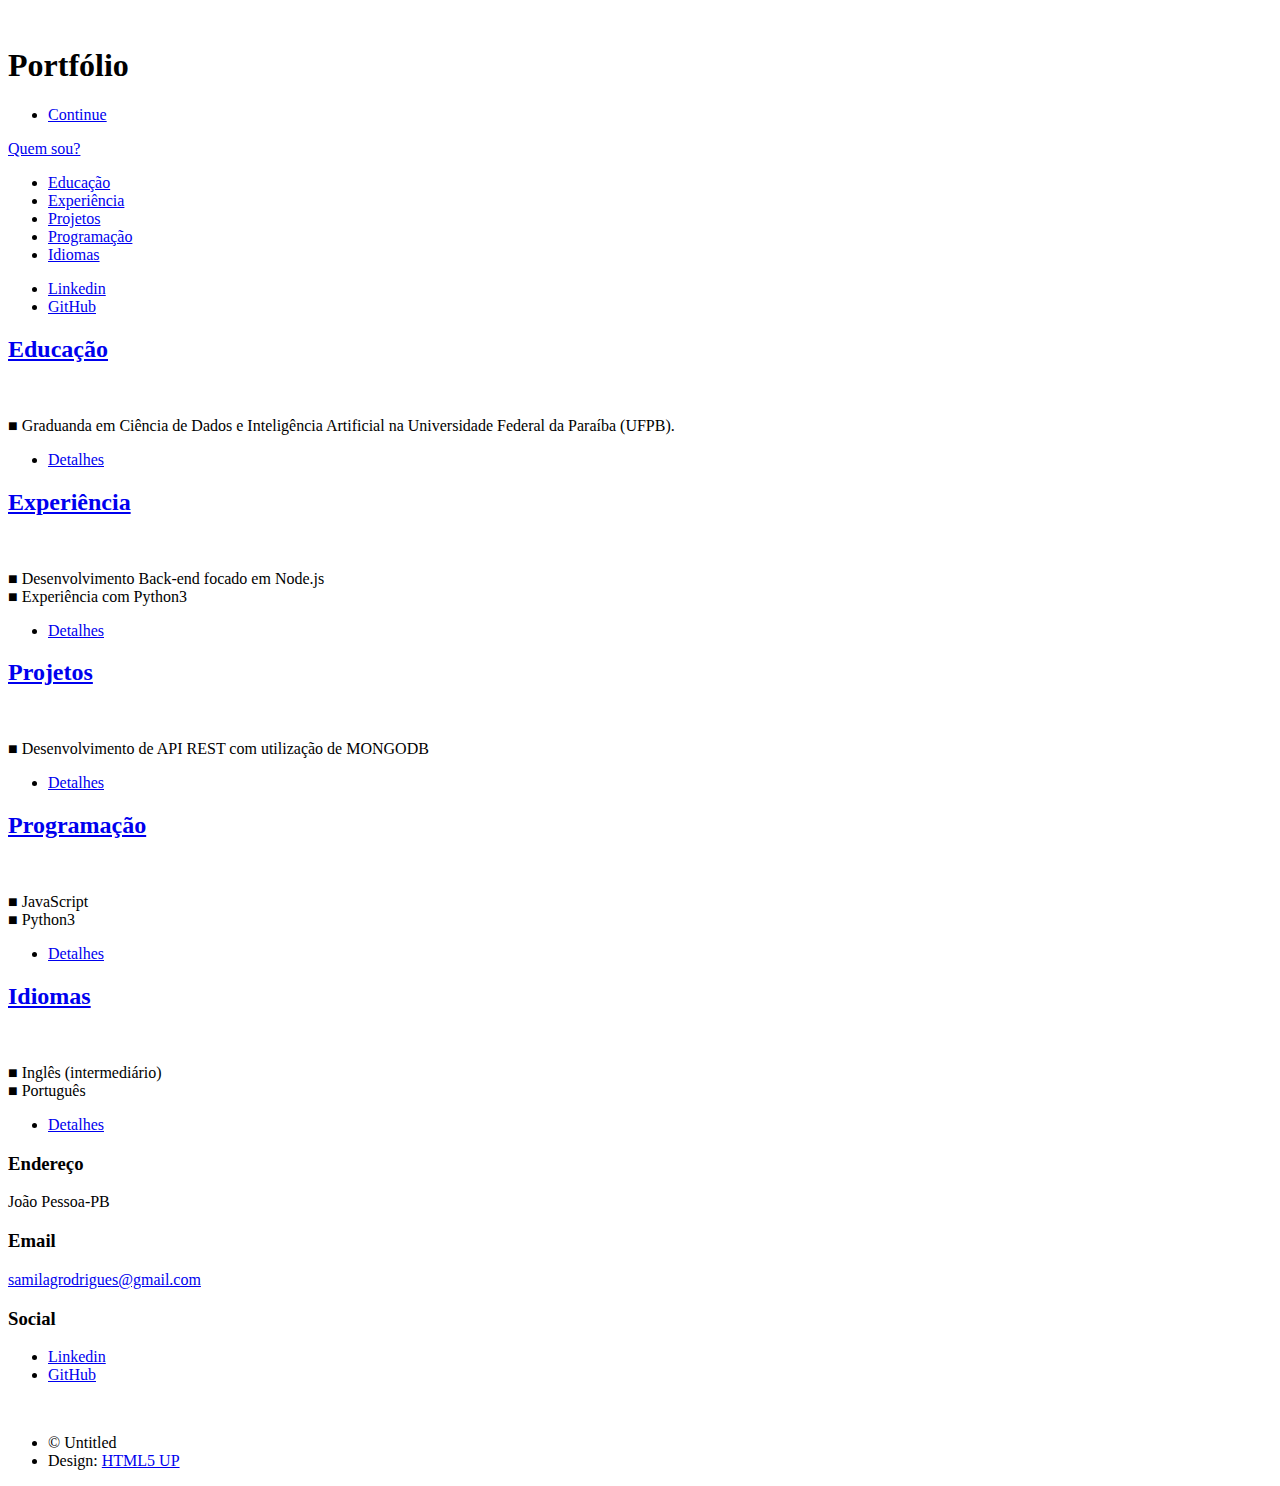
==== index.html @ 5bbe50d7 "update" ====
<!DOCTYPE HTML>
<!--
	Portfólio
-->
<html>
	<head>
		<title>Portfólio</title>
		<meta charset="utf-8" />
		<meta name="viewport" content="width=device-width, initial-scale=1, user-scalable=no" />
		<link rel="stylesheet" href="assets/css/main.css" />
		<noscript><link rel="stylesheet" href="assets/css/noscript.css" /></noscript>
	</head>
	<body class="is-preload">

		<!-- Wrapper -->
			<div id="wrapper" class="fade-in">

				<!-- Intro -->
					<div id="intro">
						<a href="#" class="image main"><img src="images/samila.png" alt="" /></a>
						<h1>Portfólio<br /></h1>
						<ul class="actions">
							<li><a href="#header" class="button icon solid solo fa-arrow-down scrolly">Continue</a></li>
						</ul>
					</div>

				<!-- Header -->
					<header id="header">
						<a href="index.html" class="logo">Quem sou?</a>
					</header>

				<!-- Nav -->
					<nav id="nav">
						<ul class="links">
							<li class="active"><a href="index.html">Educação</a></li>
							<li class="active"><a href="index.html">Experiência</a></li>
							<li class="active"><a href="index.html">Projetos</a></li>
							<li class="active"><a href="index.html">Programação</a></li>
							<li class="active"><a href="index.html">Idiomas</a></li>
						</ul>
						<ul class="icons">
							<li><a href="https://www.linkedin.com/in/samila-rodrigues/" class="icon brands fa-linkedin"><span class="label">Linkedin</span></a></li>
							<li><a href="https://github.com/samgrs" class="icon brands fa-github"><span class="label">GitHub</span></a></li>
							
						</ul>
					</nav>

				<!-- Main -->
					<div id="main">

						<!-- Featured Post -->

						<!-- Posts -->
							<section class="posts">
								<article>
									<header>
										<h2><a href="#">Educação<br /></a></h2>
									</header>
									<a href="#" class="image fit"><img src="images/educacao.png" alt="" /></a>
									<p> ■ Graduanda em Ciência de Dados e Inteligência Artificial na Universidade Federal da Paraíba (UFPB).</p>
									<ul class="actions special">
										<li><a href="#" class="button">Detalhes</a></li>
									</ul>
								</article>
								<article>
									<header>
										<h2><a href="#">Experiência<br /></a></h2>
									</header>
									<a href="#" class="image fit"><img src="images/experiencia (1).jpg" alt="" /></a>
									<p> ■ Desenvolvimento Back-end focado em Node.js <br>
										■ Experiência com Python3
									</p>
									<ul class="actions special">
										<li><a href="#" class="button">Detalhes</a></li>
									</ul>
								</article>
								<article>
									<header>
										<h2><a href="#">Projetos<br /></a></h2>
									</header>
									<a href="#" class="image fit"><img src="images/programação.png" alt="" /></a>
									<p> ■ Desenvolvimento de API REST com utilização de MONGODB <br>
									</p>
									<ul class="actions special">
										<li><a href="#" class="button">Detalhes</a></li>
									</ul>
								</article>
								<article>
									<header>
										<h2><a href="#">Programação<br /></a></h2>
									</header>
									<a href="#" class="image fit"><img src="images/woman.png" alt="" /></a>
									<p> ■ JavaScript<br>
										■ Python3
									</p>
									<ul class="actions special">
										<li><a href="#" class="button">Detalhes</a></li>
									</ul>
								</article>
								<article>
									<header>
										<h2><a href="#">Idiomas<br /></a></h2>
									</header>
									<a href="#" class="image fit"><img src="images/idiomas.png" alt="" /></a>
									<p> ■ Inglês (intermediário)<br>
										■ Português
									</p>
									<ul class="actions special">
										<li><a href="#" class="button">Detalhes</a></li>
									</ul>
								</article>
							</section>

						<!-- Footer -->
							<footer>
								<div class="pagination">
									<!--<a href="#" class="previous">Prev</a>-->
								</div>
							</footer>

					</div>

				<!-- Footer -->
					<footer id="footer">
						<section class="split contact">
							<section class="alt">
								<h3>Endereço</h3>
								<p>João Pessoa-PB<br /></p>
							</section>
							<section>
								<h3>Email</h3>
								<p><a href="samilagrodrigues@gmail.com">samilagrodrigues@gmail.com</a></p>
							</section>
							<section>
								<h3>Social</h3>
								<ul class="icons alt">
									<li><a href="https://www.linkedin.com/in/samila-rodrigues/" class="icon brands fa-linkedin"><span class="label">Linkedin</span></a></li>
							<li><a href="https://github.com/samgrs" class="icon brands fa-github"><span class="label">GitHub</span></a></li>
								</ul>
							</section>
						</section>
					
					<a href="#" class="image main"><img src="images/samila_pic.png" alt="" /></a>
					
					</footer>

				<!-- Copyright -->
					<div id="copyright">
						<ul><li>&copy; Untitled</li><li>Design: <a href="https://html5up.net">HTML5 UP</a></li></ul>
					</div>

			</div>

		<!-- Scripts -->
			<script src="assets/js/jquery.min.js"></script>
			<script src="assets/js/jquery.scrollex.min.js"></script>
			<script src="assets/js/jquery.scrolly.min.js"></script>
			<script src="assets/js/browser.min.js"></script>
			<script src="assets/js/breakpoints.min.js"></script>
			<script src="assets/js/util.js"></script>
			<script src="assets/js/main.js"></script>

	</body>
</html>
---- assets/css/noscript.css ----
@import url(font-awesome.min.css);

/* Wrapper */

	#wrapper {
		background-color: #212931;
		background-image: url("../../images/overlay.png"), linear-gradient(0deg, rgba(0, 0, 0, 0.1), rgba(0, 0, 0, 0.1)), url("../../images/bg.jpg");
		background-size: auto,								auto,														100% auto;
		background-position: center,								center,														top center;
		background-repeat: repeat,								no-repeat,													no-repeat;
		background-attachment: fixed,								fixed,														fixed;
	}

		#wrapper.fade-in:before {
			display: none;
		}

/* Intro */

	body.is-preload #intro {
		opacity: 1;
	}

		body.is-preload #intro:not(.hidden) + #header + #nav {
			-moz-transform: none;
			-webkit-transform: none;
			-ms-transform: none;
			transform: none;
			opacity: 1;
		}
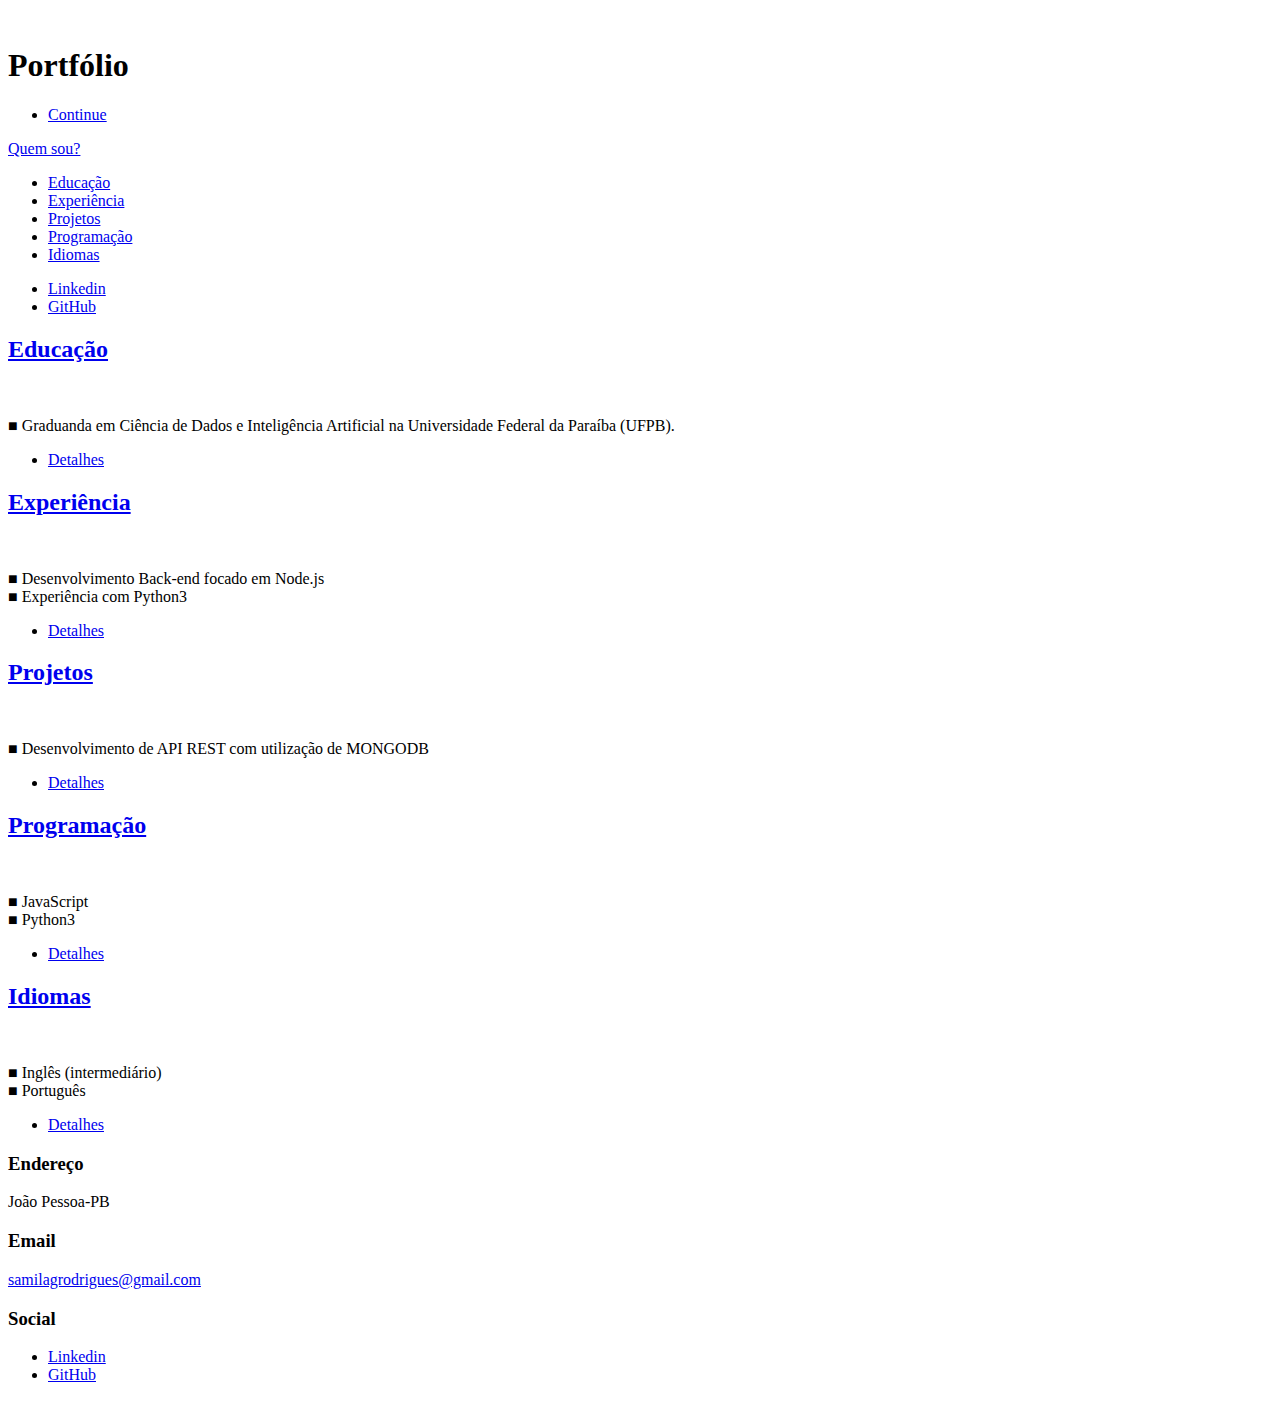
==== commit 07fc19cd: "Update index.html" ====
--- a/index.html
+++ b/index.html
@@ -144,10 +144,6 @@
 					
 					</footer>
 
-				<!-- Copyright -->
-					<div id="copyright">
-						<ul><li>&copy; Untitled</li><li>Design: <a href="https://html5up.net">HTML5 UP</a></li></ul>
-					</div>
 
 			</div>
 
@@ -161,4 +157,4 @@
 			<script src="assets/js/main.js"></script>
 
 	</body>
-</html>+</html>
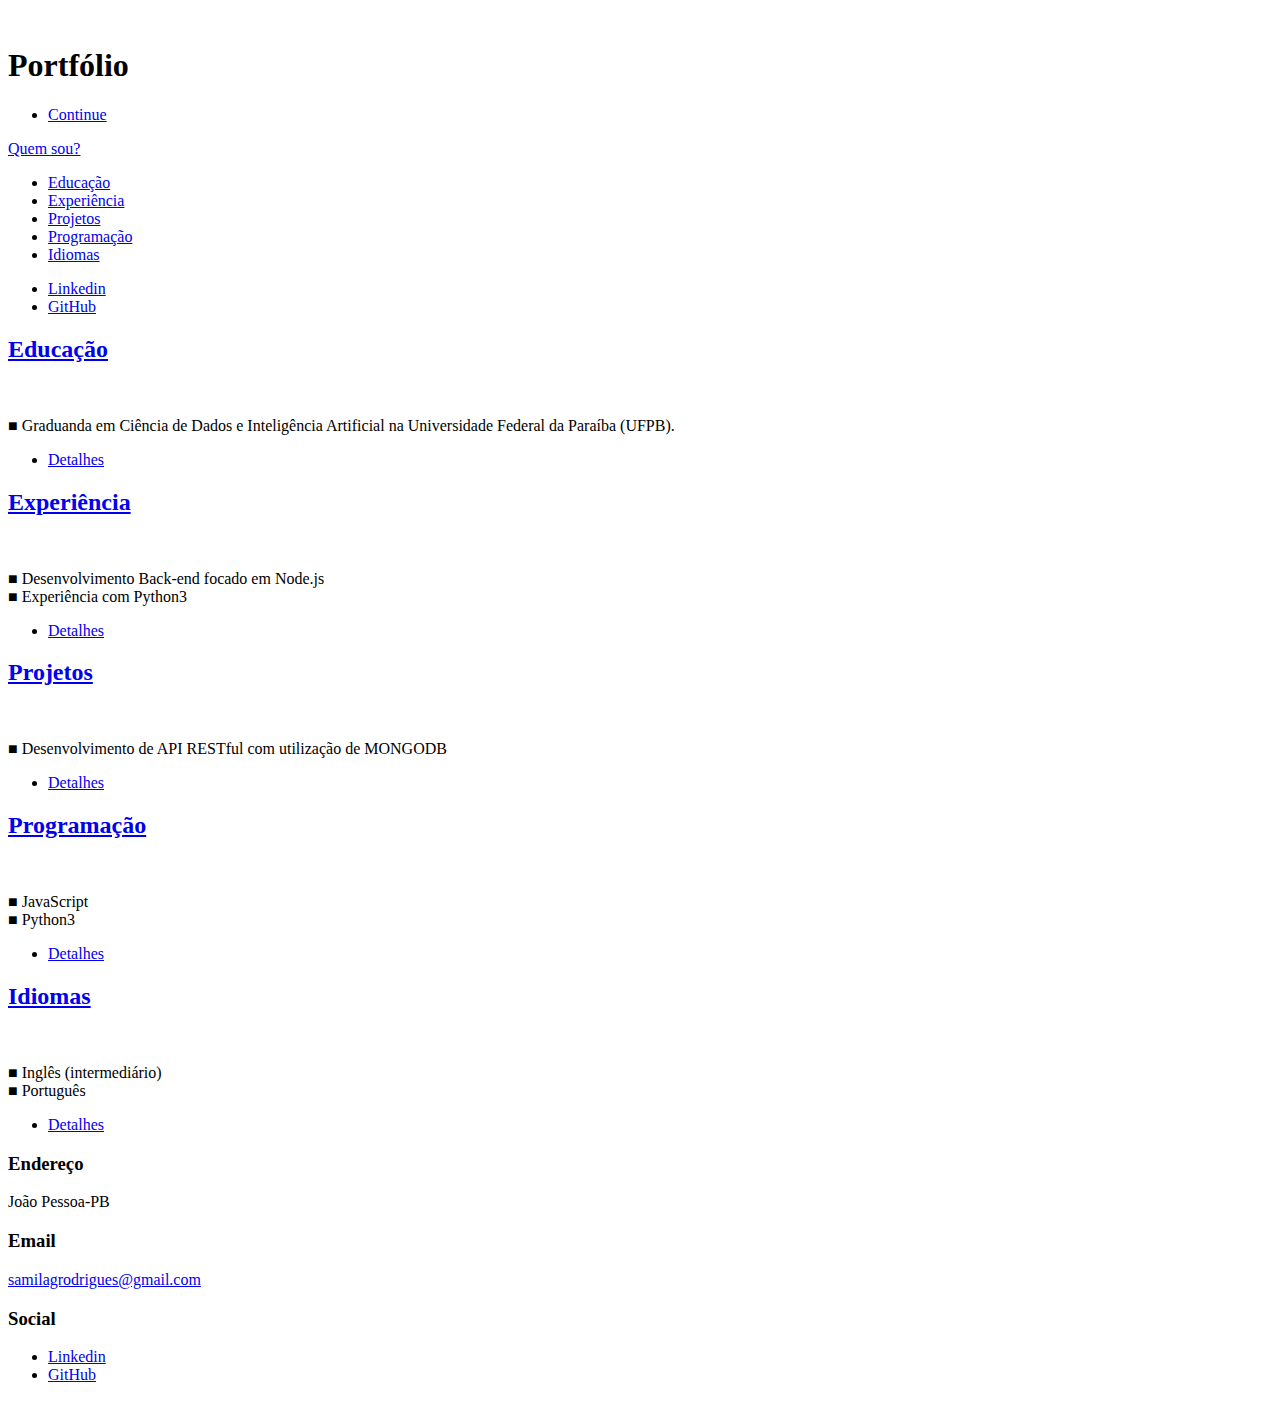
==== commit 49cd949c: "Update index.html" ====
--- a/index.html
+++ b/index.html
@@ -79,7 +79,7 @@
 										<h2><a href="#">Projetos<br /></a></h2>
 									</header>
 									<a href="#" class="image fit"><img src="images/programação.png" alt="" /></a>
-									<p> ■ Desenvolvimento de API REST com utilização de MONGODB <br>
+									<p> ■ Desenvolvimento de API RESTful com utilização de MONGODB <br>
 									</p>
 									<ul class="actions special">
 										<li><a href="#" class="button">Detalhes</a></li>
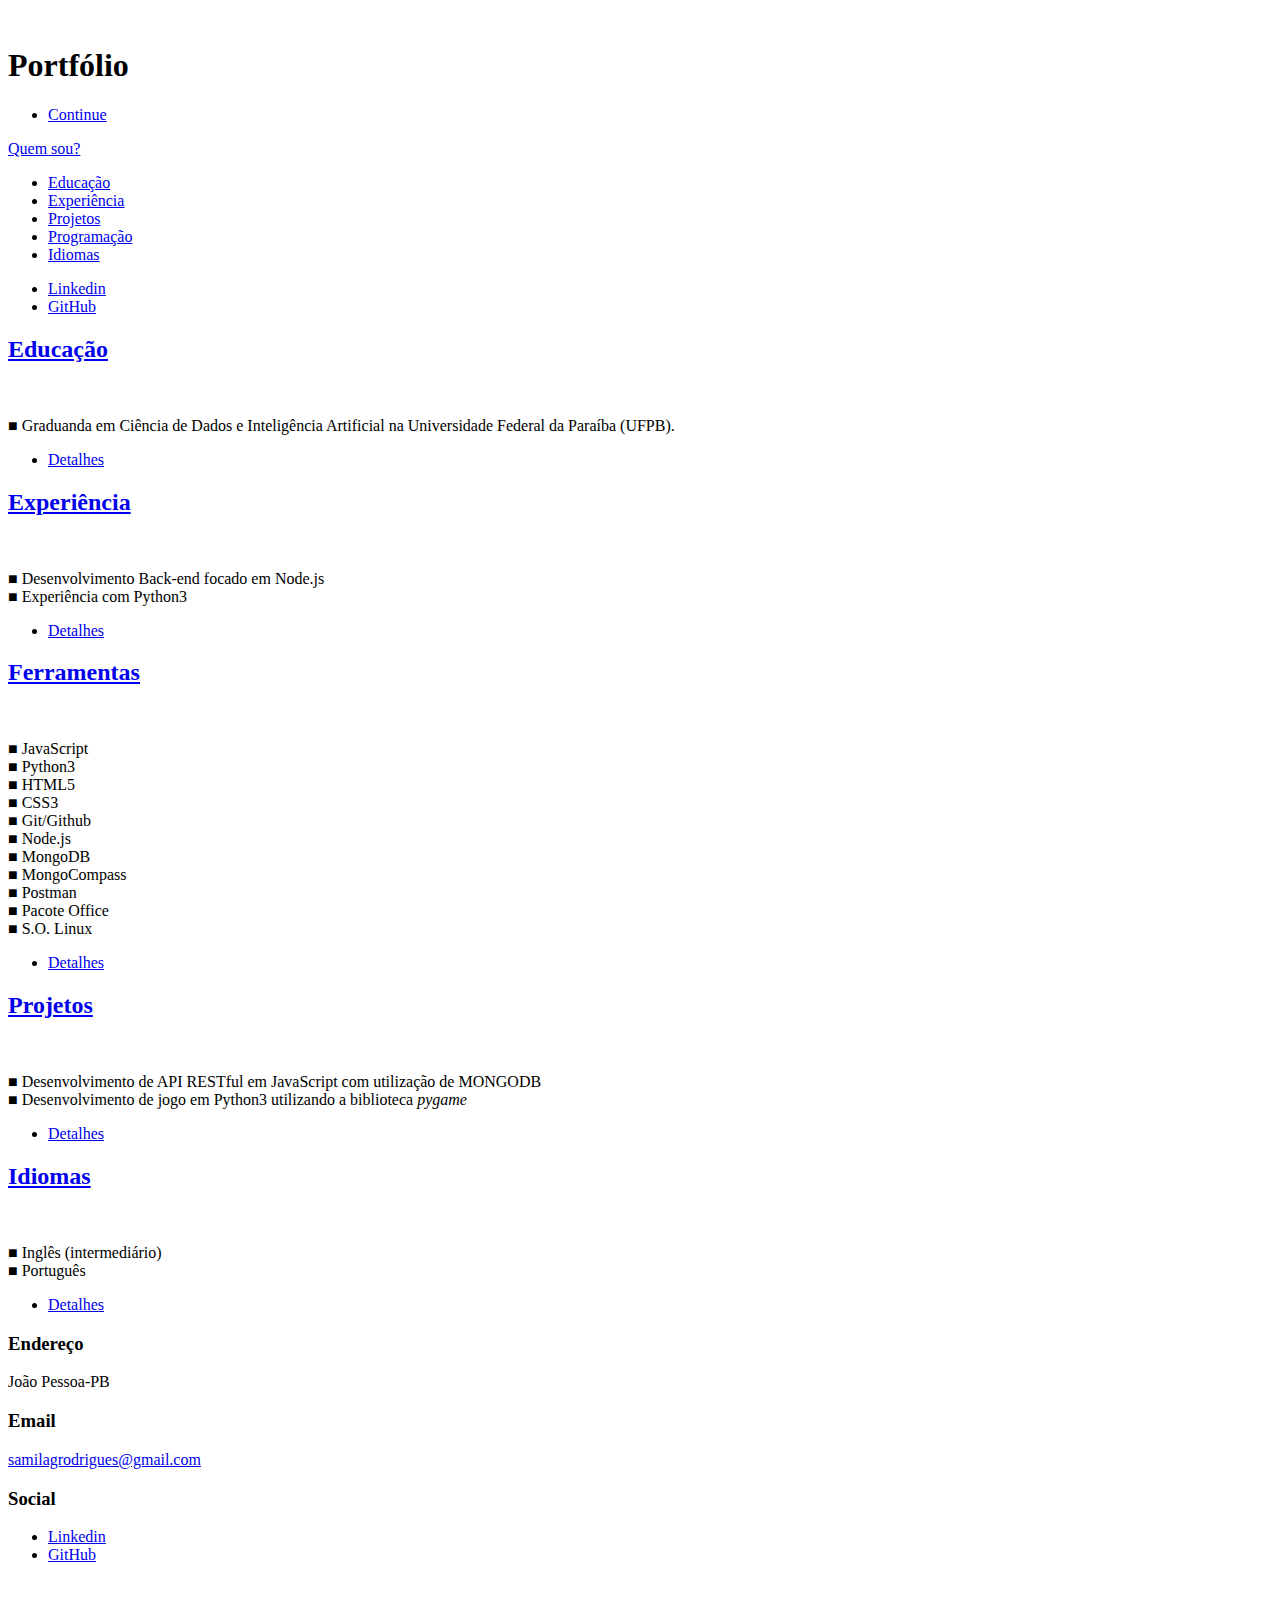
==== commit d82ef14e: "update ferramentas" ====
--- a/index.html
+++ b/index.html
@@ -67,8 +67,31 @@
 										<h2><a href="#">Experiência<br /></a></h2>
 									</header>
 									<a href="#" class="image fit"><img src="images/experiencia (1).jpg" alt="" /></a>
-									<p> ■ Desenvolvimento Back-end focado em Node.js <br>
+									<p> 
+										■ Desenvolvimento Back-end focado em Node.js <br>
 										■ Experiência com Python3
+									</p>
+									<ul class="actions special">
+										<li><a href="#" class="button">Detalhes</a></li>
+									</ul>
+								</article>
+								<article>
+									<header>
+										<h2><a href="#">Ferramentas<br /></a></h2>
+									</header>
+									<a href="#" class="image fit"><img src="images/woman.png" alt="" /></a>
+									<p>
+									■ JavaScript<br>
+									■ Python3<br>
+									■ HTML5<br>
+									■ CSS3<br>
+									■ Git/Github<br>
+									■ Node.js<br>
+									■ MongoDB<br>
+									■ MongoCompass<br>
+									■ Postman<br>
+									■ Pacote Office<br>
+									■ S.O. Linux
 									</p>
 									<ul class="actions special">
 										<li><a href="#" class="button">Detalhes</a></li>
@@ -79,19 +102,9 @@
 										<h2><a href="#">Projetos<br /></a></h2>
 									</header>
 									<a href="#" class="image fit"><img src="images/programação.png" alt="" /></a>
-									<p> ■ Desenvolvimento de API RESTful com utilização de MONGODB <br>
-									</p>
-									<ul class="actions special">
-										<li><a href="#" class="button">Detalhes</a></li>
-									</ul>
-								</article>
-								<article>
-									<header>
-										<h2><a href="#">Programação<br /></a></h2>
-									</header>
-									<a href="#" class="image fit"><img src="images/woman.png" alt="" /></a>
-									<p> ■ JavaScript<br>
-										■ Python3
+									<p> 
+										■ Desenvolvimento de API RESTful em JavaScript com utilização de MONGODB <br>
+										■ Desenvolvimento de jogo em Python3 utilizando a biblioteca <i>pygame</i>
 									</p>
 									<ul class="actions special">
 										<li><a href="#" class="button">Detalhes</a></li>
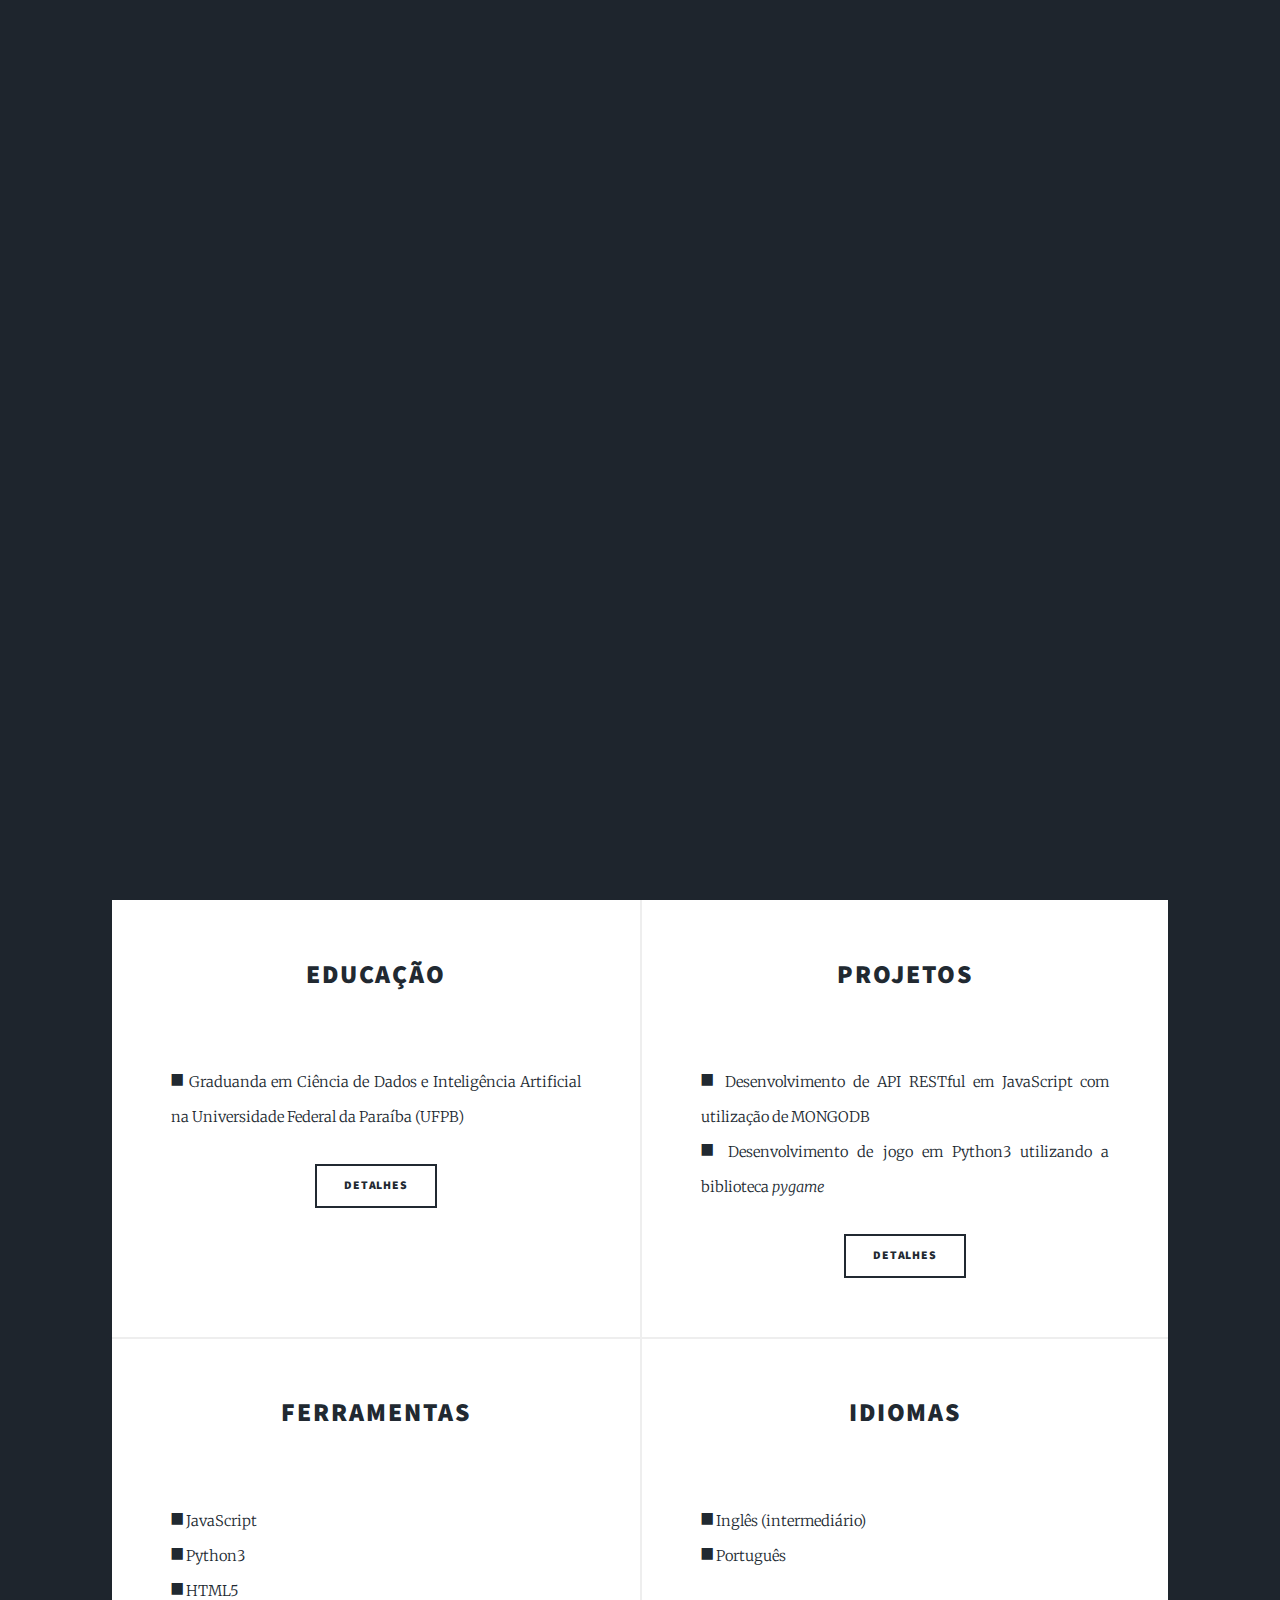
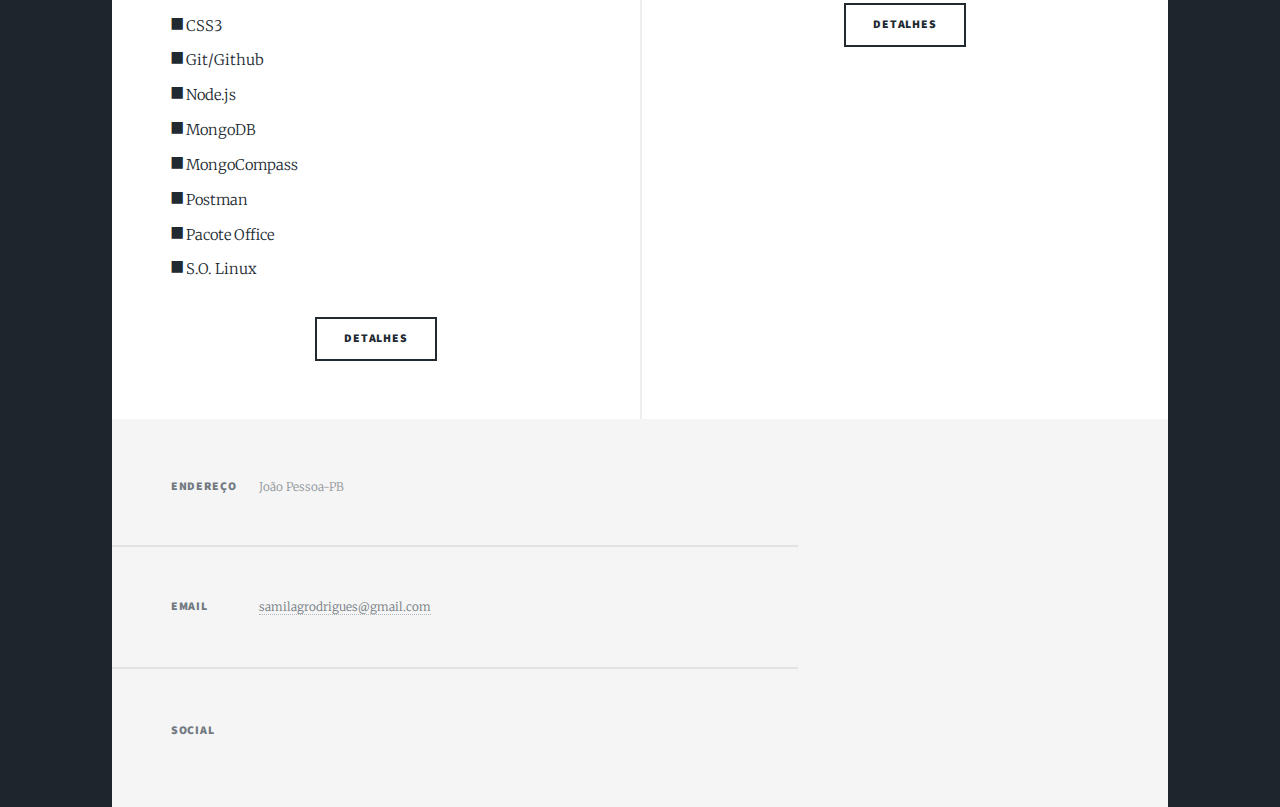
==== commit a5f24e1e: "Update index.html" ====
--- a/index.html
+++ b/index.html
@@ -32,15 +32,11 @@
 				<!-- Nav -->
 					<nav id="nav">
 						<ul class="links">
-							<li class="active"><a href="index.html">Educação</a></li>
-							<li class="active"><a href="index.html">Experiência</a></li>
-							<li class="active"><a href="index.html">Projetos</a></li>
-							<li class="active"><a href="index.html">Programação</a></li>
-							<li class="active"><a href="index.html">Idiomas</a></li>
+							<li class="active"><a href="index.html">Um pouco sobre mim</a></li>
 						</ul>
 						<ul class="icons">
-							<li><a href="https://www.linkedin.com/in/samila-rodrigues/" class="icon brands fa-linkedin"><span class="label">Linkedin</span></a></li>
-							<li><a href="https://github.com/samgrs" class="icon brands fa-github"><span class="label">GitHub</span></a></li>
+							<li><a href="https://www.linkedin.com/in/samila-rodrigues/" target="_blank" class="icon brands fa-linkedin"><span class="label">Linkedin</span></a></li>
+							<li><a href="https://github.com/samgrs" target="_blank" class="icon brands fa-github"><span class="label">GitHub</span></a></li>
 							
 						</ul>
 					</nav>
@@ -57,44 +53,9 @@
 										<h2><a href="#">Educação<br /></a></h2>
 									</header>
 									<a href="#" class="image fit"><img src="images/educacao.png" alt="" /></a>
-									<p> ■ Graduanda em Ciência de Dados e Inteligência Artificial na Universidade Federal da Paraíba (UFPB).</p>
+									<p> ■ Graduanda em Ciência de Dados e Inteligência Artificial na Universidade Federal da Paraíba (UFPB)</p>
 									<ul class="actions special">
-										<li><a href="#" class="button">Detalhes</a></li>
-									</ul>
-								</article>
-								<article>
-									<header>
-										<h2><a href="#">Experiência<br /></a></h2>
-									</header>
-									<a href="#" class="image fit"><img src="images/experiencia (1).jpg" alt="" /></a>
-									<p> 
-										■ Desenvolvimento Back-end focado em Node.js <br>
-										■ Experiência com Python3
-									</p>
-									<ul class="actions special">
-										<li><a href="#" class="button">Detalhes</a></li>
-									</ul>
-								</article>
-								<article>
-									<header>
-										<h2><a href="#">Ferramentas<br /></a></h2>
-									</header>
-									<a href="#" class="image fit"><img src="images/woman.png" alt="" /></a>
-									<p>
-									■ JavaScript<br>
-									■ Python3<br>
-									■ HTML5<br>
-									■ CSS3<br>
-									■ Git/Github<br>
-									■ Node.js<br>
-									■ MongoDB<br>
-									■ MongoCompass<br>
-									■ Postman<br>
-									■ Pacote Office<br>
-									■ S.O. Linux
-									</p>
-									<ul class="actions special">
-										<li><a href="#" class="button">Detalhes</a></li>
+										<li><a href="https://sigaa.ufpb.br/sigaa/public/curso/portal.jsf?id=14289031&lc=pt_BR" target="_blank" class="button">Detalhes</a></li>
 									</ul>
 								</article>
 								<article>
@@ -107,9 +68,31 @@
 										■ Desenvolvimento de jogo em Python3 utilizando a biblioteca <i>pygame</i>
 									</p>
 									<ul class="actions special">
-										<li><a href="#" class="button">Detalhes</a></li>
+										<li><a href="https://github.com/samgrs" target="_blank" class="button">Detalhes</a></li>
 									</ul>
 								</article>
+									<article>
+										<header>
+											<h2><a href="#">Ferramentas<br /></a></h2>
+										</header>
+										<a href="#" class="image fit"><img src="images/woman.png" alt="" /></a>
+										<p>
+											■ JavaScript<br>
+											■ Python3<br>
+											■ HTML5<br>
+											■ CSS3<br>
+											■ Git/Github<br>
+											■ Node.js<br>
+											■ MongoDB<br>
+											■ MongoCompass<br>
+											■ Postman<br>
+											■ Pacote Office<br>
+											■ S.O. Linux
+										</p>
+										<ul class="actions special">
+											<li><a href="https://github.com/samgrs" target="_blank" class="button">Detalhes</a></li>
+										</ul>
+									</article>
 								<article>
 									<header>
 										<h2><a href="#">Idiomas<br /></a></h2>
@@ -123,14 +106,6 @@
 									</ul>
 								</article>
 							</section>
-
-						<!-- Footer -->
-							<footer>
-								<div class="pagination">
-									<!--<a href="#" class="previous">Prev</a>-->
-								</div>
-							</footer>
-
 					</div>
 
 				<!-- Footer -->
@@ -147,17 +122,15 @@
 							<section>
 								<h3>Social</h3>
 								<ul class="icons alt">
-									<li><a href="https://www.linkedin.com/in/samila-rodrigues/" class="icon brands fa-linkedin"><span class="label">Linkedin</span></a></li>
-							<li><a href="https://github.com/samgrs" class="icon brands fa-github"><span class="label">GitHub</span></a></li>
+									<li><a href="https://www.linkedin.com/in/samila-rodrigues/" target="_blank" class="icon brands fa-linkedin"><span class="label">Linkedin</span></a></li>
+							<li><a href="https://github.com/samgrs" target="_blank" class="icon brands fa-github"><span class="label">GitHub</span></a></li>
 								</ul>
 							</section>
 						</section>
 					
-					<a href="#" class="image main"><img src="images/samila_pic.png" alt="" /></a>
+					<a href="https://github.com/samgrs" target="_blank" class="image sam"><img src="images/samila_pic.png" alt="" /></a>
 					
 					</footer>
-
-
 			</div>
 
 		<!-- Scripts -->
--- a/assets/css/main.css
+++ b/assets/css/main.css
@@ -0,0 +1,4684 @@
+@import url(fontawesome-all.min.css);
+@import url("https://fonts.googleapis.com/css?family=Merriweather:300,700,300italic,700italic|Source+Sans+Pro:900");
+
+html, body, div, span, applet, object,
+iframe, h1, h2, h3, h4, h5, h6, p, blockquote,
+pre, a, abbr, acronym, address, big, cite,
+code, del, dfn, em, img, ins, kbd, q, s, samp,
+small, strike, strong, sub, sup, tt, var, b,
+u, i, center, dl, dt, dd, ol, ul, li, fieldset,
+form, label, legend, table, caption, tbody,
+tfoot, thead, tr, th, td, article, aside,
+canvas, details, embed, figure, figcaption,
+footer, header, hgroup, menu, nav, output, ruby,
+section, summary, time, mark, audio, video {
+	margin: 0;
+	padding: 0;
+	border: 0;
+	font-size: 100%;
+	font: inherit;
+	vertical-align: baseline;}
+
+article, aside, details, figcaption, figure,
+footer, header, hgroup, menu, nav, section {
+	display: block;}
+
+body {
+	line-height: 1;
+}
+
+ol, ul {
+	list-style: none;
+}
+
+blockquote, q {
+	quotes: none;
+}
+
+	blockquote:before, blockquote:after, q:before, q:after {
+		content: '';
+		content: none;
+	}
+
+table {
+	border-collapse: collapse;
+	border-spacing: 0;
+}
+
+body {
+	-webkit-text-size-adjust: none;
+}
+
+mark {
+	background-color: transparent;
+	color: inherit;
+}
+
+input::-moz-focus-inner {
+	border: 0;
+	padding: 0;
+}
+
+input, select, textarea {
+	-moz-appearance: none;
+	-webkit-appearance: none;
+	-ms-appearance: none;
+	appearance: none;
+}
+/* Basic */
+
+	@-ms-viewport {
+		width: device-width;
+	}
+
+	body {
+		-ms-overflow-style: scrollbar;
+	}
+
+	@media screen and (max-width: 480px) {
+
+		html, body {
+			min-width: 320px;
+		}
+
+	}
+
+	html {
+		box-sizing: border-box;
+	}
+
+	*, *:before, *:after {
+		box-sizing: inherit;
+	}
+
+	body {
+		background-color: #1e252d;
+	}
+
+		body.is-preload *, body.is-preload *:before, body.is-preload *:after {
+			-moz-animation: none !important;
+			-webkit-animation: none !important;
+			-ms-animation: none !important;
+			animation: none !important;
+			-moz-transition: none !important;
+			-webkit-transition: none !important;
+			-ms-transition: none !important;
+			transition: none !important;
+		}
+
+/* Type */
+
+	html {
+		font-size: 16pt;
+	}
+
+		@media screen and (max-width: 1680px) {
+
+			html {
+				font-size: 12pt;
+			}
+
+		}
+
+		@media screen and (max-width: 1280px) {
+
+			html {
+				font-size: 11pt;
+			}
+
+		}
+
+		@media screen and (max-width: 360px) {
+
+			html {
+				font-size: 10pt;
+			}
+
+		}
+
+	body {
+		color: #212931;
+	}
+
+	body, input, select, textarea {
+		font-family: "Merriweather", Georgia, serif;
+		font-weight: 300;
+		font-size: 1rem;
+		line-height: 2.375;
+	}
+
+	a {
+		-moz-transition: color 0.2s ease-in-out, background-color 0.2s ease-in-out, border-color 0.2s ease-in-out, box-shadow 0.2s ease-in-out;
+		-webkit-transition: color 0.2s ease-in-out, background-color 0.2s ease-in-out, border-color 0.2s ease-in-out, box-shadow 0.2s ease-in-out;
+		-ms-transition: color 0.2s ease-in-out, background-color 0.2s ease-in-out, border-color 0.2s ease-in-out, box-shadow 0.2s ease-in-out;
+		transition: color 0.2s ease-in-out, background-color 0.2s ease-in-out, border-color 0.2s ease-in-out, box-shadow 0.2s ease-in-out;
+		border-bottom: dotted 1px;
+		text-decoration: none;
+	}
+
+		a:hover {
+			border-bottom-color: transparent;
+		}
+
+	strong, b {
+		font-weight: 600;
+	}
+
+	em, i {
+		font-style: italic;
+	}
+
+	p {
+		text-align: justify;
+		margin: 0 0 2rem 0;
+	}
+
+	h1, h2, h3, h4, h5, h6 {
+		font-family: "Source Sans Pro", Helvetica, sans-serif;
+		font-weight: 900;
+		line-height: 1.5;
+		letter-spacing: 0.075em;
+		text-transform: uppercase;
+		margin: 0 0 1rem 0;
+	}
+
+		h1 a, h2 a, h3 a, h4 a, h5 a, h6 a {
+			border-bottom: 0;
+			color: inherit;
+			text-decoration: none;
+		}
+
+	h1 {
+		font-size: 4rem;
+		line-height: 1.1;
+		margin: 0 0 2rem 0;
+	}
+
+	h2 {
+		font-size: 1.75rem;
+		line-height: 1.3;
+		margin: 0 0 1.5rem 0;
+	}
+
+	h3 {
+		font-size: 1.25rem;
+		margin: 0 0 1.5rem 0;
+	}
+
+	h4 {
+		font-size: 1rem;
+	}
+
+	h5 {
+		font-size: 0.9rem;
+	}
+
+	h6 {
+		font-size: 0.8rem;
+	}
+
+	sub {
+		font-size: 0.8rem;
+		position: relative;
+		top: 0.5rem;
+	}
+
+	sup {
+		font-size: 0.8rem;
+		position: relative;
+		top: -0.5rem;
+	}
+
+	blockquote {
+		border-left: solid 4px;
+		font-style: italic;
+		margin: 0 0 2rem 0;
+		padding: 0.5rem 0 0.5rem 2rem;
+	}
+
+	code {
+		border: solid 2px;
+		font-family: "Courier New", monospace;
+		font-size: 0.9rem;
+		margin: 0 0.25rem;
+		padding: 0.25rem 0.65rem;
+	}
+
+	pre {
+		-webkit-overflow-scrolling: touch;
+		font-family: "Courier New", monospace;
+		font-size: 0.9rem;
+		margin: 0 0 2rem 0;
+	}
+
+		pre code {
+			display: block;
+			line-height: 1.75;
+			padding: 1rem 1.5rem;
+			overflow-x: auto;
+		}
+
+	hr {
+		border: 0;
+		border-bottom: solid 2px;
+		margin: 3rem 0;
+	}
+
+		hr.major {
+			margin: 5rem 0;
+		}
+
+	.align-left {
+		text-align: left;
+	}
+
+	.align-center {
+		text-align: center;
+	}
+
+	.align-right {
+		text-align: right;
+	}
+
+	input, select, textarea {
+		color: #212931;
+	}
+
+	a {
+		color: #212931;
+		border-bottom-color: rgba(33, 41, 49, 0.5);
+	}
+
+		a:hover {
+			border-bottom-color: transparent;
+			color: #18bfef !important;
+		}
+
+	strong, b {
+		color: #212931;
+	}
+
+	h1, h2, h3, h4, h5, h6 {
+		color: #212931;
+	}
+
+	blockquote {
+		border-left-color: #eeeeee;
+	}
+
+	code {
+		background: rgba(220, 220, 220, 0.25);
+		border-color: #eeeeee;
+	}
+
+	hr {
+		border-bottom-color: #eeeeee;
+	}
+
+/* Row */
+
+	.row {
+		display: flex;
+		flex-wrap: wrap;
+		box-sizing: border-box;
+		align-items: stretch;
+	}
+
+		.row > * {
+			box-sizing: border-box;
+		}
+
+		.row.gtr-uniform > * > :last-child {
+			margin-bottom: 0;
+		}
+
+		.row.aln-left {
+			justify-content: flex-start;
+		}
+
+		.row.aln-center {
+			justify-content: center;
+		}
+
+		.row.aln-right {
+			justify-content: flex-end;
+		}
+
+		.row.aln-top {
+			align-items: flex-start;
+		}
+
+		.row.aln-middle {
+			align-items: center;
+		}
+
+		.row.aln-bottom {
+			align-items: flex-end;
+		}
+
+		.row > .imp {
+			order: -1;
+		}
+
+		.row > .col-1 {
+			width: 8.33333%;
+		}
+
+		.row > .off-1 {
+			margin-left: 8.33333%;
+		}
+
+		.row > .col-2 {
+			width: 16.66667%;
+		}
+
+		.row > .off-2 {
+			margin-left: 16.66667%;
+		}
+
+		.row > .col-3 {
+			width: 25%;
+		}
+
+		.row > .off-3 {
+			margin-left: 25%;
+		}
+
+		.row > .col-4 {
+			width: 33.33333%;
+		}
+
+		.row > .off-4 {
+			margin-left: 33.33333%;
+		}
+
+		.row > .col-5 {
+			width: 41.66667%;
+		}
+
+		.row > .off-5 {
+			margin-left: 41.66667%;
+		}
+
+		.row > .col-6 {
+			width: 50%;
+		}
+
+		.row > .off-6 {
+			margin-left: 50%;
+		}
+
+		.row > .col-7 {
+			width: 58.33333%;
+		}
+
+		.row > .off-7 {
+			margin-left: 58.33333%;
+		}
+
+		.row > .col-8 {
+			width: 66.66667%;
+		}
+
+		.row > .off-8 {
+			margin-left: 66.66667%;
+		}
+
+		.row > .col-9 {
+			width: 75%;
+		}
+
+		.row > .off-9 {
+			margin-left: 75%;
+		}
+
+		.row > .col-10 {
+			width: 83.33333%;
+		}
+
+		.row > .off-10 {
+			margin-left: 83.33333%;
+		}
+
+		.row > .col-11 {
+			width: 91.66667%;
+		}
+
+		.row > .off-11 {
+			margin-left: 91.66667%;
+		}
+
+		.row > .col-12 {
+			width: 100%;
+		}
+
+		.row > .off-12 {
+			margin-left: 100%;
+		}
+
+		.row.gtr-0 {
+			margin-top: 0;
+			margin-left: 0rem;
+		}
+
+			.row.gtr-0 > * {
+				padding: 0 0 0 0rem;
+			}
+
+			.row.gtr-0.gtr-uniform {
+				margin-top: 0rem;
+			}
+
+				.row.gtr-0.gtr-uniform > * {
+					padding-top: 0rem;
+				}
+
+		.row.gtr-25 {
+			margin-top: 0;
+			margin-left: -0.375rem;
+		}
+
+			.row.gtr-25 > * {
+				padding: 0 0 0 0.375rem;
+			}
+
+			.row.gtr-25.gtr-uniform {
+				margin-top: -0.375rem;
+			}
+
+				.row.gtr-25.gtr-uniform > * {
+					padding-top: 0.375rem;
+				}
+
+		.row.gtr-50 {
+			margin-top: 0;
+			margin-left: -0.75rem;
+		}
+
+			.row.gtr-50 > * {
+				padding: 0 0 0 0.75rem;
+			}
+
+			.row.gtr-50.gtr-uniform {
+				margin-top: -0.75rem;
+			}
+
+				.row.gtr-50.gtr-uniform > * {
+					padding-top: 0.75rem;
+				}
+
+		.row {
+			margin-top: 0;
+			margin-left: -1.5rem;
+		}
+
+			.row > * {
+				padding: 0 0 0 1.5rem;
+			}
+
+			.row.gtr-uniform {
+				margin-top: -1.5rem;
+			}
+
+				.row.gtr-uniform > * {
+					padding-top: 1.5rem;
+				}
+
+		.row.gtr-150 {
+			margin-top: 0;
+			margin-left: -2.25rem;
+		}
+
+			.row.gtr-150 > * {
+				padding: 0 0 0 2.25rem;
+			}
+
+			.row.gtr-150.gtr-uniform {
+				margin-top: -2.25rem;
+			}
+
+				.row.gtr-150.gtr-uniform > * {
+					padding-top: 2.25rem;
+				}
+
+		.row.gtr-200 {
+			margin-top: 0;
+			margin-left: -3rem;
+		}
+
+			.row.gtr-200 > * {
+				padding: 0 0 0 3rem;
+			}
+
+			.row.gtr-200.gtr-uniform {
+				margin-top: -3rem;
+			}
+
+				.row.gtr-200.gtr-uniform > * {
+					padding-top: 3rem;
+				}
+
+		@media screen and (max-width: 1680px) {
+
+			.row {
+				display: flex;
+				flex-wrap: wrap;
+				box-sizing: border-box;
+				align-items: stretch;
+			}
+
+				.row > * {
+					box-sizing: border-box;
+				}
+
+				.row.gtr-uniform > * > :last-child {
+					margin-bottom: 0;
+				}
+
+				.row.aln-left {
+					justify-content: flex-start;
+				}
+
+				.row.aln-center {
+					justify-content: center;
+				}
+
+				.row.aln-right {
+					justify-content: flex-end;
+				}
+
+				.row.aln-top {
+					align-items: flex-start;
+				}
+
+				.row.aln-middle {
+					align-items: center;
+				}
+
+				.row.aln-bottom {
+					align-items: flex-end;
+				}
+
+				.row > .imp-xlarge {
+					order: -1;
+				}
+
+				.row > .col-1-xlarge {
+					width: 8.33333%;
+				}
+
+				.row > .off-1-xlarge {
+					margin-left: 8.33333%;
+				}
+
+				.row > .col-2-xlarge {
+					width: 16.66667%;
+				}
+
+				.row > .off-2-xlarge {
+					margin-left: 16.66667%;
+				}
+
+				.row > .col-3-xlarge {
+					width: 25%;
+				}
+
+				.row > .off-3-xlarge {
+					margin-left: 25%;
+				}
+
+				.row > .col-4-xlarge {
+					width: 33.33333%;
+				}
+
+				.row > .off-4-xlarge {
+					margin-left: 33.33333%;
+				}
+
+				.row > .col-5-xlarge {
+					width: 41.66667%;
+				}
+
+				.row > .off-5-xlarge {
+					margin-left: 41.66667%;
+				}
+
+				.row > .col-6-xlarge {
+					width: 50%;
+				}
+
+				.row > .off-6-xlarge {
+					margin-left: 50%;
+				}
+
+				.row > .col-7-xlarge {
+					width: 58.33333%;
+				}
+
+				.row > .off-7-xlarge {
+					margin-left: 58.33333%;
+				}
+
+				.row > .col-8-xlarge {
+					width: 66.66667%;
+				}
+
+				.row > .off-8-xlarge {
+					margin-left: 66.66667%;
+				}
+
+				.row > .col-9-xlarge {
+					width: 75%;
+				}
+
+				.row > .off-9-xlarge {
+					margin-left: 75%;
+				}
+
+				.row > .col-10-xlarge {
+					width: 83.33333%;
+				}
+
+				.row > .off-10-xlarge {
+					margin-left: 83.33333%;
+				}
+
+				.row > .col-11-xlarge {
+					width: 91.66667%;
+				}
+
+				.row > .off-11-xlarge {
+					margin-left: 91.66667%;
+				}
+
+				.row > .col-12-xlarge {
+					width: 100%;
+				}
+
+				.row > .off-12-xlarge {
+					margin-left: 100%;
+				}
+
+				.row.gtr-0 {
+					margin-top: 0;
+					margin-left: 0rem;
+				}
+
+					.row.gtr-0 > * {
+						padding: 0 0 0 0rem;
+					}
+
+					.row.gtr-0.gtr-uniform {
+						margin-top: 0rem;
+					}
+
+						.row.gtr-0.gtr-uniform > * {
+							padding-top: 0rem;
+						}
+
+				.row.gtr-25 {
+					margin-top: 0;
+					margin-left: -0.375rem;
+				}
+
+					.row.gtr-25 > * {
+						padding: 0 0 0 0.375rem;
+					}
+
+					.row.gtr-25.gtr-uniform {
+						margin-top: -0.375rem;
+					}
+
+						.row.gtr-25.gtr-uniform > * {
+							padding-top: 0.375rem;
+						}
+
+				.row.gtr-50 {
+					margin-top: 0;
+					margin-left: -0.75rem;
+				}
+
+					.row.gtr-50 > * {
+						padding: 0 0 0 0.75rem;
+					}
+
+					.row.gtr-50.gtr-uniform {
+						margin-top: -0.75rem;
+					}
+
+						.row.gtr-50.gtr-uniform > * {
+							padding-top: 0.75rem;
+						}
+
+				.row {
+					margin-top: 0;
+					margin-left: -1.5rem;
+				}
+
+					.row > * {
+						padding: 0 0 0 1.5rem;
+					}
+
+					.row.gtr-uniform {
+						margin-top: -1.5rem;
+					}
+
+						.row.gtr-uniform > * {
+							padding-top: 1.5rem;
+						}
+
+				.row.gtr-150 {
+					margin-top: 0;
+					margin-left: -2.25rem;
+				}
+
+					.row.gtr-150 > * {
+						padding: 0 0 0 2.25rem;
+					}
+
+					.row.gtr-150.gtr-uniform {
+						margin-top: -2.25rem;
+					}
+
+						.row.gtr-150.gtr-uniform > * {
+							padding-top: 2.25rem;
+						}
+
+				.row.gtr-200 {
+					margin-top: 0;
+					margin-left: -3rem;
+				}
+
+					.row.gtr-200 > * {
+						padding: 0 0 0 3rem;
+					}
+
+					.row.gtr-200.gtr-uniform {
+						margin-top: -3rem;
+					}
+
+						.row.gtr-200.gtr-uniform > * {
+							padding-top: 3rem;
+						}
+
+		}
+
+		@media screen and (max-width: 1280px) {
+
+			.row {
+				display: flex;
+				flex-wrap: wrap;
+				box-sizing: border-box;
+				align-items: stretch;
+			}
+
+				.row > * {
+					box-sizing: border-box;
+				}
+
+				.row.gtr-uniform > * > :last-child {
+					margin-bottom: 0;
+				}
+
+				.row.aln-left {
+					justify-content: flex-start;
+				}
+
+				.row.aln-center {
+					justify-content: center;
+				}
+
+				.row.aln-right {
+					justify-content: flex-end;
+				}
+
+				.row.aln-top {
+					align-items: flex-start;
+				}
+
+				.row.aln-middle {
+					align-items: center;
+				}
+
+				.row.aln-bottom {
+					align-items: flex-end;
+				}
+
+				.row > .imp-large {
+					order: -1;
+				}
+
+				.row > .col-1-large {
+					width: 8.33333%;
+				}
+
+				.row > .off-1-large {
+					margin-left: 8.33333%;
+				}
+
+				.row > .col-2-large {
+					width: 16.66667%;
+				}
+
+				.row > .off-2-large {
+					margin-left: 16.66667%;
+				}
+
+				.row > .col-3-large {
+					width: 25%;
+				}
+
+				.row > .off-3-large {
+					margin-left: 25%;
+				}
+
+				.row > .col-4-large {
+					width: 33.33333%;
+				}
+
+				.row > .off-4-large {
+					margin-left: 33.33333%;
+				}
+
+				.row > .col-5-large {
+					width: 41.66667%;
+				}
+
+				.row > .off-5-large {
+					margin-left: 41.66667%;
+				}
+
+				.row > .col-6-large {
+					width: 50%;
+				}
+
+				.row > .off-6-large {
+					margin-left: 50%;
+				}
+
+				.row > .col-7-large {
+					width: 58.33333%;
+				}
+
+				.row > .off-7-large {
+					margin-left: 58.33333%;
+				}
+
+				.row > .col-8-large {
+					width: 66.66667%;
+				}
+
+				.row > .off-8-large {
+					margin-left: 66.66667%;
+				}
+
+				.row > .col-9-large {
+					width: 75%;
+				}
+
+				.row > .off-9-large {
+					margin-left: 75%;
+				}
+
+				.row > .col-10-large {
+					width: 83.33333%;
+				}
+
+				.row > .off-10-large {
+					margin-left: 83.33333%;
+				}
+
+				.row > .col-11-large {
+					width: 91.66667%;
+				}
+
+				.row > .off-11-large {
+					margin-left: 91.66667%;
+				}
+
+				.row > .col-12-large {
+					width: 100%;
+				}
+
+				.row > .off-12-large {
+					margin-left: 100%;
+				}
+
+				.row.gtr-0 {
+					margin-top: 0;
+					margin-left: 0rem;
+				}
+
+					.row.gtr-0 > * {
+						padding: 0 0 0 0rem;
+					}
+
+					.row.gtr-0.gtr-uniform {
+						margin-top: 0rem;
+					}
+
+						.row.gtr-0.gtr-uniform > * {
+							padding-top: 0rem;
+						}
+
+				.row.gtr-25 {
+					margin-top: 0;
+					margin-left: -0.375rem;
+				}
+
+					.row.gtr-25 > * {
+						padding: 0 0 0 0.375rem;
+					}
+
+					.row.gtr-25.gtr-uniform {
+						margin-top: -0.375rem;
+					}
+
+						.row.gtr-25.gtr-uniform > * {
+							padding-top: 0.375rem;
+						}
+
+				.row.gtr-50 {
+					margin-top: 0;
+					margin-left: -0.75rem;
+				}
+
+					.row.gtr-50 > * {
+						padding: 0 0 0 0.75rem;
+					}
+
+					.row.gtr-50.gtr-uniform {
+						margin-top: -0.75rem;
+					}
+
+						.row.gtr-50.gtr-uniform > * {
+							padding-top: 0.75rem;
+						}
+
+				.row {
+					margin-top: 0;
+					margin-left: -1.5rem;
+				}
+
+					.row > * {
+						padding: 0 0 0 1.5rem;
+					}
+
+					.row.gtr-uniform {
+						margin-top: -1.5rem;
+					}
+
+						.row.gtr-uniform > * {
+							padding-top: 1.5rem;
+						}
+
+				.row.gtr-150 {
+					margin-top: 0;
+					margin-left: -2.25rem;
+				}
+
+					.row.gtr-150 > * {
+						padding: 0 0 0 2.25rem;
+					}
+
+					.row.gtr-150.gtr-uniform {
+						margin-top: -2.25rem;
+					}
+
+						.row.gtr-150.gtr-uniform > * {
+							padding-top: 2.25rem;
+						}
+
+				.row.gtr-200 {
+					margin-top: 0;
+					margin-left: -3rem;
+				}
+
+					.row.gtr-200 > * {
+						padding: 0 0 0 3rem;
+					}
+
+					.row.gtr-200.gtr-uniform {
+						margin-top: -3rem;
+					}
+
+						.row.gtr-200.gtr-uniform > * {
+							padding-top: 3rem;
+						}
+
+		}
+
+		@media screen and (max-width: 980px) {
+
+			.row {
+				display: flex;
+				flex-wrap: wrap;
+				box-sizing: border-box;
+				align-items: stretch;
+			}
+
+				.row > * {
+					box-sizing: border-box;
+				}
+
+				.row.gtr-uniform > * > :last-child {
+					margin-bottom: 0;
+				}
+
+				.row.aln-left {
+					justify-content: flex-start;
+				}
+
+				.row.aln-center {
+					justify-content: center;
+				}
+
+				.row.aln-right {
+					justify-content: flex-end;
+				}
+
+				.row.aln-top {
+					align-items: flex-start;
+				}
+
+				.row.aln-middle {
+					align-items: center;
+				}
+
+				.row.aln-bottom {
+					align-items: flex-end;
+				}
+
+				.row > .imp-medium {
+					order: -1;
+				}
+
+				.row > .col-1-medium {
+					width: 8.33333%;
+				}
+
+				.row > .off-1-medium {
+					margin-left: 8.33333%;
+				}
+
+				.row > .col-2-medium {
+					width: 16.66667%;
+				}
+
+				.row > .off-2-medium {
+					margin-left: 16.66667%;
+				}
+
+				.row > .col-3-medium {
+					width: 25%;
+				}
+
+				.row > .off-3-medium {
+					margin-left: 25%;
+				}
+
+				.row > .col-4-medium {
+					width: 33.33333%;
+				}
+
+				.row > .off-4-medium {
+					margin-left: 33.33333%;
+				}
+
+				.row > .col-5-medium {
+					width: 41.66667%;
+				}
+
+				.row > .off-5-medium {
+					margin-left: 41.66667%;
+				}
+
+				.row > .col-6-medium {
+					width: 50%;
+				}
+
+				.row > .off-6-medium {
+					margin-left: 50%;
+				}
+
+				.row > .col-7-medium {
+					width: 58.33333%;
+				}
+
+				.row > .off-7-medium {
+					margin-left: 58.33333%;
+				}
+
+				.row > .col-8-medium {
+					width: 66.66667%;
+				}
+
+				.row > .off-8-medium {
+					margin-left: 66.66667%;
+				}
+
+				.row > .col-9-medium {
+					width: 75%;
+				}
+
+				.row > .off-9-medium {
+					margin-left: 75%;
+				}
+
+				.row > .col-10-medium {
+					width: 83.33333%;
+				}
+
+				.row > .off-10-medium {
+					margin-left: 83.33333%;
+				}
+
+				.row > .col-11-medium {
+					width: 91.66667%;
+				}
+
+				.row > .off-11-medium {
+					margin-left: 91.66667%;
+				}
+
+				.row > .col-12-medium {
+					width: 100%;
+				}
+
+				.row > .off-12-medium {
+					margin-left: 100%;
+				}
+
+				.row.gtr-0 {
+					margin-top: 0;
+					margin-left: 0rem;
+				}
+
+					.row.gtr-0 > * {
+						padding: 0 0 0 0rem;
+					}
+
+					.row.gtr-0.gtr-uniform {
+						margin-top: 0rem;
+					}
+
+						.row.gtr-0.gtr-uniform > * {
+							padding-top: 0rem;
+						}
+
+				.row.gtr-25 {
+					margin-top: 0;
+					margin-left: -0.375rem;
+				}
+
+					.row.gtr-25 > * {
+						padding: 0 0 0 0.375rem;
+					}
+
+					.row.gtr-25.gtr-uniform {
+						margin-top: -0.375rem;
+					}
+
+						.row.gtr-25.gtr-uniform > * {
+							padding-top: 0.375rem;
+						}
+
+				.row.gtr-50 {
+					margin-top: 0;
+					margin-left: -0.75rem;
+				}
+
+					.row.gtr-50 > * {
+						padding: 0 0 0 0.75rem;
+					}
+
+					.row.gtr-50.gtr-uniform {
+						margin-top: -0.75rem;
+					}
+
+						.row.gtr-50.gtr-uniform > * {
+							padding-top: 0.75rem;
+						}
+
+				.row {
+					margin-top: 0;
+					margin-left: -1.5rem;
+				}
+
+					.row > * {
+						padding: 0 0 0 1.5rem;
+					}
+
+					.row.gtr-uniform {
+						margin-top: -1.5rem;
+					}
+
+						.row.gtr-uniform > * {
+							padding-top: 1.5rem;
+						}
+
+				.row.gtr-150 {
+					margin-top: 0;
+					margin-left: -2.25rem;
+				}
+
+					.row.gtr-150 > * {
+						padding: 0 0 0 2.25rem;
+					}
+
+					.row.gtr-150.gtr-uniform {
+						margin-top: -2.25rem;
+					}
+
+						.row.gtr-150.gtr-uniform > * {
+							padding-top: 2.25rem;
+						}
+
+				.row.gtr-200 {
+					margin-top: 0;
+					margin-left: -3rem;
+				}
+
+					.row.gtr-200 > * {
+						padding: 0 0 0 3rem;
+					}
+
+					.row.gtr-200.gtr-uniform {
+						margin-top: -3rem;
+					}
+
+						.row.gtr-200.gtr-uniform > * {
+							padding-top: 3rem;
+						}
+
+		}
+
+		@media screen and (max-width: 736px) {
+
+			.row {
+				display: flex;
+				flex-wrap: wrap;
+				box-sizing: border-box;
+				align-items: stretch;
+			}
+
+				.row > * {
+					box-sizing: border-box;
+				}
+
+				.row.gtr-uniform > * > :last-child {
+					margin-bottom: 0;
+				}
+
+				.row.aln-left {
+					justify-content: flex-start;
+				}
+
+				.row.aln-center {
+					justify-content: center;
+				}
+
+				.row.aln-right {
+					justify-content: flex-end;
+				}
+
+				.row.aln-top {
+					align-items: flex-start;
+				}
+
+				.row.aln-middle {
+					align-items: center;
+				}
+
+				.row.aln-bottom {
+					align-items: flex-end;
+				}
+
+				.row > .imp-small {
+					order: -1;
+				}
+
+				.row > .col-1-small {
+					width: 8.33333%;
+				}
+
+				.row > .off-1-small {
+					margin-left: 8.33333%;
+				}
+
+				.row > .col-2-small {
+					width: 16.66667%;
+				}
+
+				.row > .off-2-small {
+					margin-left: 16.66667%;
+				}
+
+				.row > .col-3-small {
+					width: 25%;
+				}
+
+				.row > .off-3-small {
+					margin-left: 25%;
+				}
+
+				.row > .col-4-small {
+					width: 33.33333%;
+				}
+
+				.row > .off-4-small {
+					margin-left: 33.33333%;
+				}
+
+				.row > .col-5-small {
+					width: 41.66667%;
+				}
+
+				.row > .off-5-small {
+					margin-left: 41.66667%;
+				}
+
+				.row > .col-6-small {
+					width: 50%;
+				}
+
+				.row > .off-6-small {
+					margin-left: 50%;
+				}
+
+				.row > .col-7-small {
+					width: 58.33333%;
+				}
+
+				.row > .off-7-small {
+					margin-left: 58.33333%;
+				}
+
+				.row > .col-8-small {
+					width: 66.66667%;
+				}
+
+				.row > .off-8-small {
+					margin-left: 66.66667%;
+				}
+
+				.row > .col-9-small {
+					width: 75%;
+				}
+
+				.row > .off-9-small {
+					margin-left: 75%;
+				}
+
+				.row > .col-10-small {
+					width: 83.33333%;
+				}
+
+				.row > .off-10-small {
+					margin-left: 83.33333%;
+				}
+
+				.row > .col-11-small {
+					width: 91.66667%;
+				}
+
+				.row > .off-11-small {
+					margin-left: 91.66667%;
+				}
+
+				.row > .col-12-small {
+					width: 100%;
+				}
+
+				.row > .off-12-small {
+					margin-left: 100%;
+				}
+
+				.row.gtr-0 {
+					margin-top: 0;
+					margin-left: 0rem;
+				}
+
+					.row.gtr-0 > * {
+						padding: 0 0 0 0rem;
+					}
+
+					.row.gtr-0.gtr-uniform {
+						margin-top: 0rem;
+					}
+
+						.row.gtr-0.gtr-uniform > * {
+							padding-top: 0rem;
+						}
+
+				.row.gtr-25 {
+					margin-top: 0;
+					margin-left: -0.375rem;
+				}
+
+					.row.gtr-25 > * {
+						padding: 0 0 0 0.375rem;
+					}
+
+					.row.gtr-25.gtr-uniform {
+						margin-top: -0.375rem;
+					}
+
+						.row.gtr-25.gtr-uniform > * {
+							padding-top: 0.375rem;
+						}
+
+				.row.gtr-50 {
+					margin-top: 0;
+					margin-left: -0.75rem;
+				}
+
+					.row.gtr-50 > * {
+						padding: 0 0 0 0.75rem;
+					}
+
+					.row.gtr-50.gtr-uniform {
+						margin-top: -0.75rem;
+					}
+
+						.row.gtr-50.gtr-uniform > * {
+							padding-top: 0.75rem;
+						}
+
+				.row {
+					margin-top: 0;
+					margin-left: -1.5rem;
+				}
+
+					.row > * {
+						padding: 0 0 0 1.5rem;
+					}
+
+					.row.gtr-uniform {
+						margin-top: -1.5rem;
+					}
+
+						.row.gtr-uniform > * {
+							padding-top: 1.5rem;
+						}
+
+				.row.gtr-150 {
+					margin-top: 0;
+					margin-left: -2.25rem;
+				}
+
+					.row.gtr-150 > * {
+						padding: 0 0 0 2.25rem;
+					}
+
+					.row.gtr-150.gtr-uniform {
+						margin-top: -2.25rem;
+					}
+
+						.row.gtr-150.gtr-uniform > * {
+							padding-top: 2.25rem;
+						}
+
+				.row.gtr-200 {
+					margin-top: 0;
+					margin-left: -3rem;
+				}
+
+					.row.gtr-200 > * {
+						padding: 0 0 0 3rem;
+					}
+
+					.row.gtr-200.gtr-uniform {
+						margin-top: -3rem;
+					}
+
+						.row.gtr-200.gtr-uniform > * {
+							padding-top: 3rem;
+						}
+
+		}
+
+		@media screen and (max-width: 480px) {
+
+			.row {
+				display: flex;
+				flex-wrap: wrap;
+				box-sizing: border-box;
+				align-items: stretch;
+			}
+
+				.row > * {
+					box-sizing: border-box;
+				}
+
+				.row.gtr-uniform > * > :last-child {
+					margin-bottom: 0;
+				}
+
+				.row.aln-left {
+					justify-content: flex-start;
+				}
+
+				.row.aln-center {
+					justify-content: center;
+				}
+
+				.row.aln-right {
+					justify-content: flex-end;
+				}
+
+				.row.aln-top {
+					align-items: flex-start;
+				}
+
+				.row.aln-middle {
+					align-items: center;
+				}
+
+				.row.aln-bottom {
+					align-items: flex-end;
+				}
+
+				.row > .imp-xsmall {
+					order: -1;
+				}
+
+				.row > .col-1-xsmall {
+					width: 8.33333%;
+				}
+
+				.row > .off-1-xsmall {
+					margin-left: 8.33333%;
+				}
+
+				.row > .col-2-xsmall {
+					width: 16.66667%;
+				}
+
+				.row > .off-2-xsmall {
+					margin-left: 16.66667%;
+				}
+
+				.row > .col-3-xsmall {
+					width: 25%;
+				}
+
+				.row > .off-3-xsmall {
+					margin-left: 25%;
+				}
+
+				.row > .col-4-xsmall {
+					width: 33.33333%;
+				}
+
+				.row > .off-4-xsmall {
+					margin-left: 33.33333%;
+				}
+
+				.row > .col-5-xsmall {
+					width: 41.66667%;
+				}
+
+				.row > .off-5-xsmall {
+					margin-left: 41.66667%;
+				}
+
+				.row > .col-6-xsmall {
+					width: 50%;
+				}
+
+				.row > .off-6-xsmall {
+					margin-left: 50%;
+				}
+
+				.row > .col-7-xsmall {
+					width: 58.33333%;
+				}
+
+				.row > .off-7-xsmall {
+					margin-left: 58.33333%;
+				}
+
+				.row > .col-8-xsmall {
+					width: 66.66667%;
+				}
+
+				.row > .off-8-xsmall {
+					margin-left: 66.66667%;
+				}
+
+				.row > .col-9-xsmall {
+					width: 75%;
+				}
+
+				.row > .off-9-xsmall {
+					margin-left: 75%;
+				}
+
+				.row > .col-10-xsmall {
+					width: 83.33333%;
+				}
+
+				.row > .off-10-xsmall {
+					margin-left: 83.33333%;
+				}
+
+				.row > .col-11-xsmall {
+					width: 91.66667%;
+				}
+
+				.row > .off-11-xsmall {
+					margin-left: 91.66667%;
+				}
+
+				.row > .col-12-xsmall {
+					width: 100%;
+				}
+
+				.row > .off-12-xsmall {
+					margin-left: 100%;
+				}
+
+				.row.gtr-0 {
+					margin-top: 0;
+					margin-left: 0rem;
+				}
+
+					.row.gtr-0 > * {
+						padding: 0 0 0 0rem;
+					}
+
+					.row.gtr-0.gtr-uniform {
+						margin-top: 0rem;
+					}
+
+						.row.gtr-0.gtr-uniform > * {
+							padding-top: 0rem;
+						}
+
+				.row.gtr-25 {
+					margin-top: 0;
+					margin-left: -0.375rem;
+				}
+
+					.row.gtr-25 > * {
+						padding: 0 0 0 0.375rem;
+					}
+
+					.row.gtr-25.gtr-uniform {
+						margin-top: -0.375rem;
+					}
+
+						.row.gtr-25.gtr-uniform > * {
+							padding-top: 0.375rem;
+						}
+
+				.row.gtr-50 {
+					margin-top: 0;
+					margin-left: -0.75rem;
+				}
+
+					.row.gtr-50 > * {
+						padding: 0 0 0 0.75rem;
+					}
+
+					.row.gtr-50.gtr-uniform {
+						margin-top: -0.75rem;
+					}
+
+						.row.gtr-50.gtr-uniform > * {
+							padding-top: 0.75rem;
+						}
+
+				.row {
+					margin-top: 0;
+					margin-left: -1.5rem;
+				}
+
+					.row > * {
+						padding: 0 0 0 1.5rem;
+					}
+
+					.row.gtr-uniform {
+						margin-top: -1.5rem;
+					}
+
+						.row.gtr-uniform > * {
+							padding-top: 1.5rem;
+						}
+
+				.row.gtr-150 {
+					margin-top: 0;
+					margin-left: -2.25rem;
+				}
+
+					.row.gtr-150 > * {
+						padding: 0 0 0 2.25rem;
+					}
+
+					.row.gtr-150.gtr-uniform {
+						margin-top: -2.25rem;
+					}
+
+						.row.gtr-150.gtr-uniform > * {
+							padding-top: 2.25rem;
+						}
+
+				.row.gtr-200 {
+					margin-top: 0;
+					margin-left: -3rem;
+				}
+
+					.row.gtr-200 > * {
+						padding: 0 0 0 3rem;
+					}
+
+					.row.gtr-200.gtr-uniform {
+						margin-top: -3rem;
+					}
+
+						.row.gtr-200.gtr-uniform > * {
+							padding-top: 3rem;
+						}
+
+		}
+
+		@media screen and (max-width: 360px) {
+
+			.row {
+				display: flex;
+				flex-wrap: wrap;
+				box-sizing: border-box;
+				align-items: stretch;
+			}
+
+				.row > * {
+					box-sizing: border-box;
+				}
+
+				.row.gtr-uniform > * > :last-child {
+					margin-bottom: 0;
+				}
+
+				.row.aln-left {
+					justify-content: flex-start;
+				}
+
+				.row.aln-center {
+					justify-content: center;
+				}
+
+				.row.aln-right {
+					justify-content: flex-end;
+				}
+
+				.row.aln-top {
+					align-items: flex-start;
+				}
+
+				.row.aln-middle {
+					align-items: center;
+				}
+
+				.row.aln-bottom {
+					align-items: flex-end;
+				}
+
+				.row > .imp-xxsmall {
+					order: -1;
+				}
+
+				.row > .col-1-xxsmall {
+					width: 8.33333%;
+				}
+
+				.row > .off-1-xxsmall {
+					margin-left: 8.33333%;
+				}
+
+				.row > .col-2-xxsmall {
+					width: 16.66667%;
+				}
+
+				.row > .off-2-xxsmall {
+					margin-left: 16.66667%;
+				}
+
+				.row > .col-3-xxsmall {
+					width: 25%;
+				}
+
+				.row > .off-3-xxsmall {
+					margin-left: 25%;
+				}
+
+				.row > .col-4-xxsmall {
+					width: 33.33333%;
+				}
+
+				.row > .off-4-xxsmall {
+					margin-left: 33.33333%;
+				}
+
+				.row > .col-5-xxsmall {
+					width: 41.66667%;
+				}
+
+				.row > .off-5-xxsmall {
+					margin-left: 41.66667%;
+				}
+
+				.row > .col-6-xxsmall {
+					width: 50%;
+				}
+
+				.row > .off-6-xxsmall {
+					margin-left: 50%;
+				}
+
+				.row > .col-7-xxsmall {
+					width: 58.33333%;
+				}
+
+				.row > .off-7-xxsmall {
+					margin-left: 58.33333%;
+				}
+
+				.row > .col-8-xxsmall {
+					width: 66.66667%;
+				}
+
+				.row > .off-8-xxsmall {
+					margin-left: 66.66667%;
+				}
+
+				.row > .col-9-xxsmall {
+					width: 75%;
+				}
+
+				.row > .off-9-xxsmall {
+					margin-left: 75%;
+				}
+
+				.row > .col-10-xxsmall {
+					width: 83.33333%;
+				}
+
+				.row > .off-10-xxsmall {
+					margin-left: 83.33333%;
+				}
+
+				.row > .col-11-xxsmall {
+					width: 91.66667%;
+				}
+
+				.row > .off-11-xxsmall {
+					margin-left: 91.66667%;
+				}
+
+				.row > .col-12-xxsmall {
+					width: 100%;
+				}
+
+				.row > .off-12-xxsmall {
+					margin-left: 100%;
+				}
+
+				.row.gtr-0 {
+					margin-top: 0;
+					margin-left: 0rem;
+				}
+
+					.row.gtr-0 > * {
+						padding: 0 0 0 0rem;
+					}
+
+					.row.gtr-0.gtr-uniform {
+						margin-top: 0rem;
+					}
+
+						.row.gtr-0.gtr-uniform > * {
+							padding-top: 0rem;
+						}
+
+				.row.gtr-25 {
+					margin-top: 0;
+					margin-left: -0.375rem;
+				}
+
+					.row.gtr-25 > * {
+						padding: 0 0 0 0.375rem;
+					}
+
+					.row.gtr-25.gtr-uniform {
+						margin-top: -0.375rem;
+					}
+
+						.row.gtr-25.gtr-uniform > * {
+							padding-top: 0.375rem;
+						}
+
+				.row.gtr-50 {
+					margin-top: 0;
+					margin-left: -0.75rem;
+				}
+
+					.row.gtr-50 > * {
+						padding: 0 0 0 0.75rem;
+					}
+
+					.row.gtr-50.gtr-uniform {
+						margin-top: -0.75rem;
+					}
+
+						.row.gtr-50.gtr-uniform > * {
+							padding-top: 0.75rem;
+						}
+
+				.row {
+					margin-top: 0;
+					margin-left: -1.5rem;
+				}
+
+					.row > * {
+						padding: 0 0 0 1.5rem;
+					}
+
+					.row.gtr-uniform {
+						margin-top: -1.5rem;
+					}
+
+						.row.gtr-uniform > * {
+							padding-top: 1.5rem;
+						}
+
+				.row.gtr-150 {
+					margin-top: 0;
+					margin-left: -2.25rem;
+				}
+
+					.row.gtr-150 > * {
+						padding: 0 0 0 2.25rem;
+					}
+
+					.row.gtr-150.gtr-uniform {
+						margin-top: -2.25rem;
+					}
+
+						.row.gtr-150.gtr-uniform > * {
+							padding-top: 2.25rem;
+						}
+
+				.row.gtr-200 {
+					margin-top: 0;
+					margin-left: -3rem;
+				}
+
+					.row.gtr-200 > * {
+						padding: 0 0 0 3rem;
+					}
+
+					.row.gtr-200.gtr-uniform {
+						margin-top: -3rem;
+					}
+
+						.row.gtr-200.gtr-uniform > * {
+							padding-top: 3rem;
+						}
+
+		}
+
+/* Box */
+
+	.box {
+		border: solid 2px;
+		margin-bottom: 2rem;
+		padding: 1.5rem;
+	}
+
+		.box > :last-child,
+		.box > :last-child > :last-child,
+		.box > :last-child > :last-child > :last-child {
+			margin-bottom: 0;
+		}
+
+		.box.alt {
+			border: 0;
+			border-radius: 0;
+			padding: 0;
+		}
+
+	.box {
+		border-color: #eeeeee;
+	}
+
+/* Button */
+
+	input[type="submit"],
+	input[type="reset"],
+	input[type="button"],
+	button,
+	.button {
+		-moz-appearance: none;
+		-webkit-appearance: none;
+		-ms-appearance: none;
+		appearance: none;
+		-moz-transition: background-color 0.2s ease-in-out, box-shadow 0.2s ease-in-out, color 0.2s ease-in-out;
+		-webkit-transition: background-color 0.2s ease-in-out, box-shadow 0.2s ease-in-out, color 0.2s ease-in-out;
+		-ms-transition: background-color 0.2s ease-in-out, box-shadow 0.2s ease-in-out, color 0.2s ease-in-out;
+		transition: background-color 0.2s ease-in-out, box-shadow 0.2s ease-in-out, color 0.2s ease-in-out;
+		border: 0;
+		border-radius: 0;
+		cursor: pointer;
+		display: inline-block;
+		font-family: "Source Sans Pro", Helvetica, sans-serif;
+		font-size: 0.8rem;
+		font-weight: 900;
+		letter-spacing: 0.075em;
+		height: 3rem;
+		line-height: 3rem;
+		padding: 0 2rem;
+		text-align: center;
+		text-decoration: none;
+		text-transform: uppercase;
+		white-space: nowrap;
+	}
+
+		input[type="submit"].icon:before,
+		input[type="reset"].icon:before,
+		input[type="button"].icon:before,
+		button.icon:before,
+		.button.icon:before {
+			margin-right: 0.5rem;
+		}
+
+		input[type="submit"].icon.solo,
+		input[type="reset"].icon.solo,
+		input[type="button"].icon.solo,
+		button.icon.solo,
+		.button.icon.solo {
+			position: relative;
+			width: 4rem;
+			height: 4rem;
+			line-height: 4rem;
+			border-radius: 4rem;
+			text-indent: 4rem;
+			overflow: hidden;
+			padding: 0;
+			white-space: nowrap;
+		}
+
+			input[type="submit"].icon.solo:before,
+			input[type="reset"].icon.solo:before,
+			input[type="button"].icon.solo:before,
+			button.icon.solo:before,
+			.button.icon.solo:before {
+				position: absolute;
+				display: block;
+				top: 0;
+				left: 0;
+				width: inherit;
+				height: inherit;
+				line-height: inherit;
+				font-size: 1.25rem;
+				margin-right: 0;
+				text-align: center;
+				text-indent: 0;
+			}
+
+		input[type="submit"].fit,
+		input[type="reset"].fit,
+		input[type="button"].fit,
+		button.fit,
+		.button.fit {
+			width: 100%;
+		}
+
+		input[type="submit"].small,
+		input[type="reset"].small,
+		input[type="button"].small,
+		button.small,
+		.button.small {
+			font-size: 0.7rem;
+			height: 2.5rem;
+			line-height: 2.5rem;
+			padding: 0 1.5rem;
+		}
+
+		input[type="submit"].large,
+		input[type="reset"].large,
+		input[type="button"].large,
+		button.large,
+		.button.large {
+			font-size: 0.9rem;
+			height: 3.5rem;
+			line-height: 3.5rem;
+			padding: 0 2.75rem;
+		}
+
+		@media screen and (max-width: 980px) {
+
+			input[type="submit"],
+			input[type="reset"],
+			input[type="button"],
+			button,
+			.button {
+				font-size: 0.9rem;
+				height: 3.25rem;
+				line-height: 3.25rem;
+			}
+
+				input[type="submit"].large,
+				input[type="reset"].large,
+				input[type="button"].large,
+				button.large,
+				.button.large {
+					font-size: 1rem;
+					height: 3.75rem;
+					line-height: 3.75rem;
+				}
+
+		}
+
+		input[type="submit"].disabled, input[type="submit"]:disabled,
+		input[type="reset"].disabled,
+		input[type="reset"]:disabled,
+		input[type="button"].disabled,
+		input[type="button"]:disabled,
+		button.disabled,
+		button:disabled,
+		.button.disabled,
+		.button:disabled {
+			pointer-events: none;
+			opacity: 0.25;
+		}
+
+	input[type="submit"],
+	input[type="reset"],
+	input[type="button"],
+	button,
+	.button {
+		background-color: transparent;
+		box-shadow: inset 0 0 0 2px #212931;
+		color: #212931 !important;
+	}
+
+		input[type="submit"]:hover,
+		input[type="reset"]:hover,
+		input[type="button"]:hover,
+		button:hover,
+		.button:hover {
+			box-shadow: inset 0 0 0 2px #18bfef;
+			color: #18bfef !important;
+		}
+
+		input[type="submit"].primary,
+		input[type="reset"].primary,
+		input[type="button"].primary,
+		button.primary,
+		.button.primary {
+			background-color: #212931;
+			box-shadow: none;
+			color: #ffffff !important;
+		}
+
+			input[type="submit"].primary:hover,
+			input[type="reset"].primary:hover,
+			input[type="button"].primary:hover,
+			button.primary:hover,
+			.button.primary:hover {
+				background-color: #18bfef;
+			}
+
+/* Form */
+
+	form {
+		margin: 0 0 2rem 0;
+	}
+
+		form > :last-child {
+			margin-bottom: 0;
+		}
+
+		form > .fields {
+			display: -moz-flex;
+			display: -webkit-flex;
+			display: -ms-flex;
+			display: flex;
+			-moz-flex-wrap: wrap;
+			-webkit-flex-wrap: wrap;
+			-ms-flex-wrap: wrap;
+			flex-wrap: wrap;
+			width: calc(100% + 3rem);
+			margin: -1.5rem 0 2rem -1.5rem;
+		}
+
+			form > .fields > .field {
+				-moz-flex-grow: 0;
+				-webkit-flex-grow: 0;
+				-ms-flex-grow: 0;
+				flex-grow: 0;
+				-moz-flex-shrink: 0;
+				-webkit-flex-shrink: 0;
+				-ms-flex-shrink: 0;
+				flex-shrink: 0;
+				padding: 1.5rem 0 0 1.5rem;
+				width: calc(100% - 1.5rem);
+			}
+
+				form > .fields > .field.half {
+					width: calc(50% - 0.75rem);
+				}
+
+				form > .fields > .field.third {
+					width: calc(100%/3 - 0.5rem);
+				}
+
+				form > .fields > .field.quarter {
+					width: calc(25% - 0.375rem);
+				}
+
+		@media screen and (max-width: 480px) {
+
+			form > .fields {
+				width: calc(100% + 3rem);
+				margin: -1.5rem 0 2rem -1.5rem;
+			}
+
+				form > .fields > .field {
+					padding: 1.5rem 0 0 1.5rem;
+					width: calc(100% - 1.5rem);
+				}
+
+					form > .fields > .field.half {
+						width: calc(100% - 1.5rem);
+					}
+
+					form > .fields > .field.third {
+						width: calc(100% - 1.5rem);
+					}
+
+					form > .fields > .field.quarter {
+						width: calc(100% - 1.5rem);
+					}
+
+		}
+
+	label {
+		display: block;
+		font-family: "Source Sans Pro", Helvetica, sans-serif;
+		font-weight: 900;
+		line-height: 1.5;
+		letter-spacing: 0.075em;
+		font-size: 0.8rem;
+		text-transform: uppercase;
+		margin: 0 0 0.75rem 0;
+	}
+
+		@media screen and (max-width: 980px) {
+
+			label {
+				font-size: 0.9rem;
+			}
+
+		}
+
+	input[type="text"],
+	input[type="password"],
+	input[type="email"],
+	select,
+	textarea {
+		-moz-appearance: none;
+		-webkit-appearance: none;
+		-ms-appearance: none;
+		appearance: none;
+		background: transparent;
+		border-radius: 0;
+		border: solid 2px;
+		color: inherit;
+		display: block;
+		outline: 0;
+		padding: 0 1rem;
+		text-decoration: none;
+		width: 100%;
+	}
+
+		input[type="text"]:invalid,
+		input[type="password"]:invalid,
+		input[type="email"]:invalid,
+		select:invalid,
+		textarea:invalid {
+			box-shadow: none;
+		}
+
+	select {
+		background-size: 1.25rem;
+		background-repeat: no-repeat;
+		background-position: calc(100% - 1rem) center;
+		height: 3rem;
+		padding-right: 3rem;
+		text-overflow: ellipsis;
+	}
+
+		select:focus::-ms-value {
+			background-color: transparent;
+		}
+
+		select::-ms-expand {
+			display: none;
+		}
+
+	input[type="text"],
+	input[type="password"],
+	input[type="email"],
+	select {
+		height: 3rem;
+	}
+
+	textarea {
+		padding: 0.75rem 1rem;
+	}
+
+	input[type="checkbox"],
+	input[type="radio"] {
+		-moz-appearance: none;
+		-webkit-appearance: none;
+		-ms-appearance: none;
+		appearance: none;
+		display: block;
+		float: left;
+		margin-right: -2rem;
+		opacity: 0;
+		width: 1rem;
+		z-index: -1;
+	}
+
+		input[type="checkbox"] + label,
+		input[type="radio"] + label {
+			text-decoration: none;
+			cursor: pointer;
+			display: inline-block;
+			font-size: 1rem;
+			letter-spacing: 0;
+			font-family: "Merriweather", Georgia, serif;
+			text-transform: none;
+			font-weight: 300;
+			padding-left: 2.8rem;
+			padding-right: 1rem;
+			position: relative;
+		}
+
+			input[type="checkbox"] + label:before,
+			input[type="radio"] + label:before {
+				-moz-osx-font-smoothing: grayscale;
+				-webkit-font-smoothing: antialiased;
+				display: inline-block;
+				font-style: normal;
+				font-variant: normal;
+				text-rendering: auto;
+				line-height: 1;
+				text-transform: none !important;
+				font-family: 'Font Awesome 5 Free';
+				font-weight: 900;
+			}
+
+			input[type="checkbox"] + label:before,
+			input[type="radio"] + label:before {
+				border-radius: 0;
+				border: solid 2px;
+				content: '';
+				display: inline-block;
+				font-size: 0.8rem;
+				height: 1.8rem;
+				left: 0;
+				line-height: 1.65rem;
+				position: absolute;
+				text-align: center;
+				top: -0.125rem;
+				width: 1.8rem;
+			}
+
+		input[type="checkbox"]:checked + label:before,
+		input[type="radio"]:checked + label:before {
+			content: '\f00c';
+		}
+
+	input[type="checkbox"] + label:before {
+		border-radius: 0;
+	}
+
+	input[type="radio"] + label:before {
+		border-radius: 100%;
+	}
+
+	::-webkit-input-placeholder {
+		opacity: 1.0;
+	}
+
+	:-moz-placeholder {
+		opacity: 1.0;
+	}
+
+	::-moz-placeholder {
+		opacity: 1.0;
+	}
+
+	:-ms-input-placeholder {
+		opacity: 1.0;
+	}
+
+	label {
+		color: #212931;
+	}
+
+	input[type="text"],
+	input[type="password"],
+	input[type="email"],
+	select,
+	textarea {
+		border-color: #eeeeee;
+	}
+
+		input[type="text"]:focus,
+		input[type="password"]:focus,
+		input[type="email"]:focus,
+		select:focus,
+		textarea:focus {
+			border-color: #18bfef;
+		}
+
+	select {
+		background-image: url("data:image/svg+xml;charset=utf8,%3Csvg xmlns='http://www.w3.org/2000/svg' width='40' height='40' preserveAspectRatio='none' viewBox='0 0 40 40'%3E%3Cpath d='M9.4,12.3l10.4,10.4l10.4-10.4c0.2-0.2,0.5-0.4,0.9-0.4c0.3,0,0.6,0.1,0.9,0.4l3.3,3.3c0.2,0.2,0.4,0.5,0.4,0.9 c0,0.4-0.1,0.6-0.4,0.9L20.7,31.9c-0.2,0.2-0.5,0.4-0.9,0.4c-0.3,0-0.6-0.1-0.9-0.4L4.3,17.3c-0.2-0.2-0.4-0.5-0.4-0.9 c0-0.4,0.1-0.6,0.4-0.9l3.3-3.3c0.2-0.2,0.5-0.4,0.9-0.4S9.1,12.1,9.4,12.3z' fill='%23eeeeee' /%3E%3C/svg%3E");
+	}
+
+		select option {
+			background-color: #ffffff;
+			color: #212931;
+		}
+
+	.select-wrapper:before {
+		color: #eeeeee;
+	}
+
+	input[type="checkbox"] + label,
+	input[type="radio"] + label {
+		color: #212931;
+	}
+
+		input[type="checkbox"] + label:before,
+		input[type="radio"] + label:before {
+			border-color: #eeeeee;
+		}
+
+	input[type="checkbox"]:checked + label:before,
+	input[type="radio"]:checked + label:before {
+		background-color: #212931;
+		border-color: #212931;
+		color: #ffffff;
+	}
+
+	input[type="checkbox"]:focus + label:before,
+	input[type="radio"]:focus + label:before {
+		border-color: #18bfef;
+	}
+
+	::-webkit-input-placeholder {
+		color: #909498 !important;
+	}
+
+	:-moz-placeholder {
+		color: #909498 !important;
+	}
+
+	::-moz-placeholder {
+		color: #909498 !important;
+	}
+
+	:-ms-input-placeholder {
+		color: #909498 !important;
+	}
+
+	.formerize-placeholder {
+		color: #909498 !important;
+	}
+
+/* Icon */
+
+	.icon {
+		text-decoration: none;
+		border-bottom: none;
+		position: relative;
+	}
+
+		.icon:before {
+			-moz-osx-font-smoothing: grayscale;
+			-webkit-font-smoothing: antialiased;
+			display: inline-block;
+			font-style: normal;
+			font-variant: normal;
+			text-rendering: auto;
+			line-height: 1;
+			text-transform: none !important;
+			font-family: 'Font Awesome 5 Free';
+			font-weight: 400;
+		}
+
+		.icon > .label {
+			display: none;
+		}
+
+		.icon:before {
+			line-height: inherit;
+		}
+
+		.icon.solid:before {
+			font-weight: 900;
+		}
+
+		.icon.brands:before {
+			font-family: 'Font Awesome 5 Brands';
+		}
+
+/* Image */
+
+	.image {
+		border: 0;
+		display: inline-block;
+		position: relative;
+	}
+
+		.image img {
+			display: block;
+		}
+
+		.image.left, .image.right {
+			max-width: 40%;
+		}
+
+			.image.left img, .image.right img {
+				width: 100%;
+			}
+
+		.image.left {
+			float: left;
+			margin: 0 2rem 2rem 0;
+			top: 0.75rem;
+		}
+
+		.image.right {
+			float: right;
+			margin: 0 0 2rem 2rem;
+			top: 0.75rem;
+		}
+
+		.image.fit {
+			display: block;
+			margin: 2.5rem 0;
+			width: 100%;
+		}
+
+			.image.fit:first-child {
+				margin-top: 0;
+			}
+
+			.image.fit img {
+				width: 100%;
+			}
+		.image.main {
+			display: block; 
+			margin: 4rem 0;
+			width: 50%;
+		}
+		.image.sam {
+			display: block; 
+			margin: 4rem 0;
+			width: 35%;
+		}
+			.image.main:first-child {
+				margin-top: 0;
+			}
+
+			.image.main img {
+				width: 100%;
+			}
+
+		@media screen and (max-width: 736px) {
+
+			.image.fit {
+				margin: 2rem 0;
+			}
+
+			.image.main {
+				margin: 2rem 0;
+			}
+
+		}
+
+	a.image {
+		overflow: hidden;
+	}
+
+		a.image img {
+			-moz-transition: -moz-transform 0.2s ease-out;
+			-webkit-transition: -webkit-transform 0.2s ease-out;
+			-ms-transition: -ms-transform 0.2s ease-out;
+			transition: transform 0.2s ease-out;
+		}
+
+		a.image:hover img {
+			-moz-transform: scale(1.05);
+			-webkit-transform: scale(1.05);
+			-ms-transform: scale(1.05);
+			transform: scale(1.05);
+		}
+
+/* Actions */
+
+	ul.actions {
+		display: -moz-flex;
+		display: -webkit-flex;
+		display: -ms-flex;
+		display: flex;
+		cursor: default;
+		list-style: none;
+		margin-left: -1rem;
+		padding-left: 0;
+	}
+
+		ul.actions li {
+			padding: 0 0 0 1rem;
+			vertical-align: middle;
+		}
+
+		ul.actions.special {
+			-moz-justify-content: center;
+			-webkit-justify-content: center;
+			-ms-justify-content: center;
+			justify-content: center;
+			width: 100%;
+			margin-left: 0;
+		}
+
+			ul.actions.special li:first-child {
+				padding-left: 0;
+			}
+
+		ul.actions.stacked {
+			-moz-flex-direction: column;
+			-webkit-flex-direction: column;
+			-ms-flex-direction: column;
+			flex-direction: column;
+			margin-left: 0;
+		}
+
+			ul.actions.stacked li {
+				padding: 1.3rem 0 0 0;
+			}
+
+				ul.actions.stacked li:first-child {
+					padding-top: 0;
+				}
+
+		ul.actions.fit {
+			width: calc(100% + 1rem);
+		}
+
+			ul.actions.fit li {
+				-moz-flex-grow: 1;
+				-webkit-flex-grow: 1;
+				-ms-flex-grow: 1;
+				flex-grow: 1;
+				-moz-flex-shrink: 1;
+				-webkit-flex-shrink: 1;
+				-ms-flex-shrink: 1;
+				flex-shrink: 1;
+				width: 100%;
+			}
+
+				ul.actions.fit li > * {
+					width: 100%;
+				}
+
+			ul.actions.fit.stacked {
+				width: 100%;
+			}
+
+		@media screen and (max-width: 480px) {
+
+			ul.actions:not(.fixed) {
+				-moz-flex-direction: column;
+				-webkit-flex-direction: column;
+				-ms-flex-direction: column;
+				flex-direction: column;
+				margin-left: 0;
+				width: 100% !important;
+			}
+
+				ul.actions:not(.fixed) li {
+					-moz-flex-grow: 1;
+					-webkit-flex-grow: 1;
+					-ms-flex-grow: 1;
+					flex-grow: 1;
+					-moz-flex-shrink: 1;
+					-webkit-flex-shrink: 1;
+					-ms-flex-shrink: 1;
+					flex-shrink: 1;
+					padding: 1rem 0 0 0;
+					text-align: center;
+					width: 100%;
+				}
+
+					ul.actions:not(.fixed) li > * {
+						width: 100%;
+					}
+
+					ul.actions:not(.fixed) li:first-child {
+						padding-top: 0;
+					}
+
+					ul.actions:not(.fixed) li input[type="submit"],
+					ul.actions:not(.fixed) li input[type="reset"],
+					ul.actions:not(.fixed) li input[type="button"],
+					ul.actions:not(.fixed) li button,
+					ul.actions:not(.fixed) li .button {
+						width: 100%;
+					}
+
+						ul.actions:not(.fixed) li input[type="submit"].icon:before,
+						ul.actions:not(.fixed) li input[type="reset"].icon:before,
+						ul.actions:not(.fixed) li input[type="button"].icon:before,
+						ul.actions:not(.fixed) li button.icon:before,
+						ul.actions:not(.fixed) li .button.icon:before {
+							margin-left: -0.5rem;
+						}
+
+		}
+
+/* Icons */
+
+	ul.icons {
+		cursor: default;
+		list-style: none;
+		padding-left: 0;
+	}
+
+		ul.icons li {
+			display: inline-block;
+			padding: 0 0.5rem 0 0;
+			vertical-align: middle;
+		}
+
+			ul.icons li:last-child {
+				padding-right: 0;
+			}
+
+			ul.icons li .icon:before {
+				width: 2.25rem;
+				height: 2.25rem;
+				line-height: 2.25rem;
+				display: inline-block;
+				text-align: center;
+				border-radius: 100%;
+				font-size: 1.25rem;
+			}
+
+		ul.icons.alt li .icon:before {
+			-moz-transition: color 0.2s ease-in-out, background-color 0.2s ease-in-out, border-color 0.2s ease-in-out, box-shadow 0.2s ease-in-out;
+			-webkit-transition: color 0.2s ease-in-out, background-color 0.2s ease-in-out, border-color 0.2s ease-in-out, box-shadow 0.2s ease-in-out;
+			-ms-transition: color 0.2s ease-in-out, background-color 0.2s ease-in-out, border-color 0.2s ease-in-out, box-shadow 0.2s ease-in-out;
+			transition: color 0.2s ease-in-out, background-color 0.2s ease-in-out, border-color 0.2s ease-in-out, box-shadow 0.2s ease-in-out;
+			font-size: 1rem;
+		}
+
+/* List */
+
+	ol {
+		list-style: decimal;
+		margin: 0 0 2rem 0;
+		padding-left: 1.25rem;
+	}
+
+		ol li {
+			padding-left: 0.25rem;
+		}
+
+	ul {
+		list-style: disc;
+		margin: 0 0 2rem 0;
+		padding-left: 1rem;
+	}
+
+		ul li {
+			padding-left: 0.5rem;
+		}
+
+		ul.divided {
+			list-style: none;
+			padding-left: 0;
+		}
+
+			ul.divided li {
+				border-top: solid 1px;
+				padding: 0.5rem 0;
+			}
+
+				ul.divided li:first-child {
+					border-top: 0;
+					padding-top: 0;
+				}
+
+	dl {
+		margin: 0 0 2rem 0;
+	}
+
+		dl dt {
+			display: block;
+			font-weight: 600;
+			margin: 0 0 1rem 0;
+		}
+
+		dl dd {
+			margin-left: 2rem;
+		}
+
+	ul.divided li {
+		border-top-color: #eeeeee;
+	}
+
+	ul.icons li a.icon:hover:before {
+		color: #18bfef;
+	}
+
+	ul.icons.alt li .icon:before {
+		box-shadow: inset 0 0 0 2px #eeeeee;
+	}
+
+	ul.icons.alt li a.icon:hover:before {
+		box-shadow: inset 0 0 0 2px #18bfef;
+	}
+
+/* Section/Article */
+
+	section.special, article.special {
+		text-align: center;
+	}
+
+	header {
+		cursor: default;
+	}
+
+		header > .date {
+			display: block;
+			font-size: 0.8rem;
+			height: 1;
+			margin: 0 0 1rem 0;
+			position: relative;
+		}
+
+		header > p {
+			font-style: italic;
+		}
+
+		header > h1 + p {
+			font-size: 1.1rem;
+			margin-top: -0.5rem;
+			line-height: 2;
+		}
+
+		header > h2 + p {
+			font-size: 1rem;
+			margin-top: -0.75rem;
+		}
+
+		header > h3 + p {
+			font-size: 0.9rem;
+			margin-top: -0.75rem;
+		}
+
+		header > h4 + p {
+			font-size: 0.8rem;
+			margin-top: -0.75rem;
+		}
+
+		header.major {
+			margin: 0 0 4rem 0;
+			text-align: center;
+		}
+
+			header.major > :last-child {
+				margin-bottom: 0;
+			}
+
+			header.major > p {
+				margin-top: 0;
+				text-align: center;
+			}
+
+			header.major > .date {
+				font-size: 1rem;
+				margin: 0 0 4rem 0;
+			}
+
+				header.major > .date:before, header.major > .date:after {
+					content: '';
+					display: block;
+					position: absolute;
+					top: 50%;
+					width: calc(50% - 6rem);
+					border-top: solid 2px;
+				}
+
+				header.major > .date:before {
+					left: 0;
+				}
+
+				header.major > .date:after {
+					right: 0;
+				}
+
+		@media screen and (max-width: 980px) {
+
+			header br {
+				display: none;
+			}
+
+		}
+
+		@media screen and (max-width: 736px) {
+
+			header.major {
+				margin: 0 0 2rem 0;
+			}
+
+		}
+
+	header.major .date:before, header.major .date:after {
+		border-top-color: #eeeeee;
+	}
+
+/* Table */
+
+	.table-wrapper {
+		-webkit-overflow-scrolling: touch;
+		overflow-x: auto;
+	}
+
+	table {
+		margin: 0 0 2rem 0;
+		width: 100%;
+	}
+
+		table tbody tr {
+			border: solid 1px;
+			border-left: 0;
+			border-right: 0;
+		}
+
+		table td {
+			padding: 0.75rem 0.75rem;
+		}
+
+		table th {
+			font-family: "Source Sans Pro", Helvetica, sans-serif;
+			font-size: 0.8rem;
+			font-weight: 900;
+			letter-spacing: 0.075em;
+			line-height: 1.5;
+			padding: 0 0.75rem 0.75rem 0.75rem;
+			text-align: left;
+			text-transform: uppercase;
+		}
+
+			@media screen and (max-width: 980px) {
+
+				table th {
+					font-size: 0.9rem;
+				}
+
+			}
+
+		table thead {
+			border-bottom: solid 2px;
+		}
+
+		table tfoot {
+			border-top: solid 2px;
+		}
+
+		table.alt {
+			border-collapse: separate;
+		}
+
+			table.alt tbody tr td {
+				border: solid 1px;
+				border-left-width: 0;
+				border-top-width: 0;
+			}
+
+				table.alt tbody tr td:first-child {
+					border-left-width: 1px;
+				}
+
+			table.alt tbody tr:first-child td {
+				border-top-width: 1px;
+			}
+
+			table.alt thead {
+				border-bottom: 0;
+			}
+
+			table.alt tfoot {
+				border-top: 0;
+			}
+
+	table tbody tr {
+		border-color: #eeeeee;
+	}
+
+		table tbody tr:nth-child(2n + 1) {
+			background-color: rgba(220, 220, 220, 0.25);
+		}
+
+	table th {
+		color: #212931;
+	}
+
+	table thead {
+		border-bottom-color: #eeeeee;
+	}
+
+	table tfoot {
+		border-top-color: #eeeeee;
+	}
+
+	table.alt tbody tr td {
+		border-color: #eeeeee;
+	}
+
+/* Pagination */
+
+	.pagination {
+		display: -moz-inline-flex;
+		display: -webkit-inline-flex;
+		display: -ms-inline-flex;
+		display: inline-flex;
+		-moz-user-select: none;
+		-webkit-user-select: none;
+		-ms-user-select: none;
+		user-select: none;
+		cursor: default;
+		list-style: none;
+		margin: 0 0 2rem 2px;
+		padding: 0;
+	}
+
+		.pagination a, .pagination span {
+			-moz-transition: background-color 0.2s ease-in-out, border-color 0.2s ease-in-out, box-shadow 0.2s ease-in-out, color 0.2s ease-in-out;
+			-webkit-transition: background-color 0.2s ease-in-out, border-color 0.2s ease-in-out, box-shadow 0.2s ease-in-out, color 0.2s ease-in-out;
+			-ms-transition: background-color 0.2s ease-in-out, border-color 0.2s ease-in-out, box-shadow 0.2s ease-in-out, color 0.2s ease-in-out;
+			transition: background-color 0.2s ease-in-out, border-color 0.2s ease-in-out, box-shadow 0.2s ease-in-out, color 0.2s ease-in-out;
+			border: solid 2px;
+			display: inline-block;
+			font-family: "Source Sans Pro", Helvetica, sans-serif;
+			font-size: 0.8rem;
+			font-weight: 900;
+			height: 3rem;
+			letter-spacing: 0.075em;
+			line-height: calc(3rem - 4px);
+			margin-left: -2px;
+			min-width: 3rem;
+			position: relative;
+			text-align: center;
+			text-decoration: none;
+			text-transform: uppercase;
+		}
+
+		.pagination .next, .pagination .previous {
+			text-decoration: none;
+			padding: 0 1.75rem;
+		}
+
+			.pagination .next:before, .pagination .previous:before {
+				-moz-osx-font-smoothing: grayscale;
+				-webkit-font-smoothing: antialiased;
+				display: inline-block;
+				font-style: normal;
+				font-variant: normal;
+				text-rendering: auto;
+				line-height: 1;
+				text-transform: none !important;
+				font-family: 'Font Awesome 5 Free';
+				font-weight: 900;
+			}
+
+			.pagination .next:before, .pagination .previous:before {
+				display: inline-block;
+				color: inherit !important;
+				line-height: inherit;
+			}
+
+		.pagination .previous:before {
+			content: '\f104';
+			margin-right: 0.9375em;
+		}
+
+		.pagination .next:before {
+			content: '\f105';
+			float: right;
+			margin-left: 0.9375em;
+		}
+
+		@media screen and (max-width: 980px) {
+
+			.pagination a, .pagination span {
+				font-size: 0.9rem;
+			}
+
+		}
+
+		@media screen and (max-width: 480px) {
+
+			.pagination .page, .pagination .extra {
+				display: none;
+			}
+
+		}
+
+	.pagination a, .pagination span {
+		border-color: #eeeeee;
+	}
+
+	.pagination a {
+		color: #212931 !important;
+	}
+
+		.pagination a:hover {
+			color: #18bfef !important;
+			border-color: #18bfef;
+			z-index: 1;
+		}
+
+			.pagination a:hover + a,
+			.pagination a:hover + span {
+				border-left-color: #18bfef;
+			}
+
+		.pagination a.active {
+			background-color: #eeeeee;
+		}
+
+	.pagination span {
+		color: #eeeeee;
+	}
+
+/* Wrapper */
+
+	#wrapper {
+		-moz-transition: opacity 0.5s ease;
+		-webkit-transition: opacity 0.5s ease;
+		-ms-transition: opacity 0.5s ease;
+		transition: opacity 0.5s ease;
+		position: relative;
+		z-index: 1;
+		overflow: hidden;
+	}
+
+		#wrapper > .bg {
+			position: absolute;
+			top: 0;
+			left: 0;
+			width: 100%;
+			height: 100%;
+			background-color: #212931;
+			background-image: url("../../images/overlay.png"), linear-gradient(0deg, rgba(0, 0, 0, 0.1), rgba(0, 0, 0, 0.1)), url("../../images/bg.jpg");
+			background-size: auto,								auto,														100% auto;
+			background-position: center,								center,														top center;
+			background-repeat: repeat,								no-repeat,													no-repeat;
+			background-attachment: scroll,								scroll,														scroll;
+			z-index: -1;
+		}
+
+			#wrapper > .bg.fixed {
+				position: fixed;
+				width: 100vw;
+				height: 100vh;
+			}
+
+		#wrapper.fade-in:before {
+			pointer-events: none;
+			-moz-transition: opacity 1s ease-in-out;
+			-webkit-transition: opacity 1s ease-in-out;
+			-ms-transition: opacity 1s ease-in-out;
+			transition: opacity 1s ease-in-out;
+			-moz-transition-delay: 0.75s;
+			-webkit-transition-delay: 0.75s;
+			-ms-transition-delay: 0.75s;
+			transition-delay: 0.75s;
+			background: #1e252d;
+			content: '';
+			display: block;
+			height: 100%;
+			left: 0;
+			opacity: 0;
+			position: fixed;
+			top: 0;
+			width: 100%;
+		}
+
+		body.is-preload #wrapper.fade-in:before {
+			opacity: 1;
+		}
+
+		@media screen and (orientation: portrait) {
+
+			#wrapper > .bg {
+				background-size: auto,								auto,														auto 175%;
+			}
+
+		}
+
+/* Intro */
+
+	#intro {
+		color: #ffffff;
+		padding: 8rem 4rem 6rem 4rem ;
+		-moz-align-items: center;
+		-webkit-align-items: center;
+		-ms-align-items: center;
+		align-items: center;
+		display: -moz-flex;
+		display: -webkit-flex;
+		display: -ms-flex;
+		display: flex;
+		-moz-flex-direction: column;
+		-webkit-flex-direction: column;
+		-ms-flex-direction: column;
+		flex-direction: column;
+		-moz-justify-content: -moz-flex-end;
+		-webkit-justify-content: -webkit-flex-end;
+		-ms-justify-content: -ms-flex-end;
+		justify-content: flex-end;
+		-moz-transition: opacity 1s ease, -moz-transform 1s ease;
+		-webkit-transition: opacity 1s ease, -webkit-transform 1s ease;
+		-ms-transition: opacity 1s ease, -ms-transform 1s ease;
+		transition: opacity 1s ease, transform 1s ease;
+		position: relative;
+		cursor: default;
+		text-align: center;
+		z-index: 1;
+		min-height: 100vh;
+	}
+
+		#intro input, #intro select, #intro textarea {
+			color: #ffffff;
+		}
+
+		#intro a {
+			color: #ffffff;
+			border-bottom-color: rgba(255, 255, 255, 0.5);
+		}
+
+			#intro a:hover {
+				border-bottom-color: transparent;
+				color: #18bfef !important;
+			}
+
+		#intro strong, #intro b {
+			color: #ffffff;
+		}
+
+		#intro h1, #intro h2, #intro h3, #intro h4, #intro h5, #intro h6 {
+			color: #ffffff;
+		}
+
+		#intro blockquote {
+			border-left-color: #ffffff;
+		}
+
+		#intro code {
+			background: rgba(255, 255, 255, 0.075);
+			border-color: #ffffff;
+		}
+
+		#intro hr {
+			border-bottom-color: #ffffff;
+		}
+
+		#intro input[type="submit"],
+		#intro input[type="reset"],
+		#intro input[type="button"],
+		#intro button,
+		#intro .button {
+			background-color: transparent;
+			box-shadow: inset 0 0 0 2px #ffffff;
+			color: #ffffff !important;
+		}
+
+			#intro input[type="submit"]:hover,
+			#intro input[type="reset"]:hover,
+			#intro input[type="button"]:hover,
+			#intro button:hover,
+			#intro .button:hover {
+				box-shadow: inset 0 0 0 2px #18bfef;
+				color: #18bfef !important;
+			}
+
+			#intro input[type="submit"].primary,
+			#intro input[type="reset"].primary,
+			#intro input[type="button"].primary,
+			#intro button.primary,
+			#intro .button.primary {
+				background-color: #ffffff;
+				box-shadow: none;
+				color: #1e252d !important;
+			}
+
+				#intro input[type="submit"].primary:hover,
+				#intro input[type="reset"].primary:hover,
+				#intro input[type="button"].primary:hover,
+				#intro button.primary:hover,
+				#intro .button.primary:hover {
+					background-color: #18bfef;
+				}
+
+		#intro h1 {
+			font-size: 5rem;
+			line-height: 1;
+		}
+
+		#intro p {
+			font-size: 1.25rem;
+			font-style: italic;
+			margin-top: -0.25rem;
+			text-align: center;
+		}
+
+		#intro + #header {
+			margin-top: -20rem;
+		}
+
+			#intro + #header .logo {
+				-moz-transform: translateY(2rem);
+				-webkit-transform: translateY(2rem);
+				-ms-transform: translateY(2rem);
+				transform: translateY(2rem);
+				opacity: 0;
+				visibility: hidden;
+			}
+
+		#intro.hidden {
+			pointer-events: none;
+			-moz-transform: translateY(2rem);
+			-webkit-transform: translateY(2rem);
+			-ms-transform: translateY(2rem);
+			transform: translateY(2rem);
+			-moz-transition: opacity 0.5s ease, -moz-transform 0.5s ease, visibility 0.5s;
+			-webkit-transition: opacity 0.5s ease, -webkit-transform 0.5s ease, visibility 0.5s;
+			-ms-transition: opacity 0.5s ease, -ms-transform 0.5s ease, visibility 0.5s;
+			transition: opacity 0.5s ease, transform 0.5s ease, visibility 0.5s;
+			opacity: 0;
+			visibility: hidden;
+		}
+
+			#intro.hidden + #header .logo {
+				-moz-transform: translateY(0);
+				-webkit-transform: translateY(0);
+				-ms-transform: translateY(0);
+				transform: translateY(0);
+				opacity: 1;
+				visibility: visible;
+			}
+
+		body.is-preload #intro {
+			-moz-transform: translateY(2rem);
+			-webkit-transform: translateY(2rem);
+			-ms-transform: translateY(2rem);
+			transform: translateY(2rem);
+			opacity: 0;
+		}
+
+			body.is-preload #intro:not(.hidden) + #header + #nav {
+				-moz-transform: translateY(4rem);
+				-webkit-transform: translateY(4rem);
+				-ms-transform: translateY(4rem);
+				transform: translateY(4rem);
+				opacity: 0;
+			}
+
+		@media screen and (max-width: 980px) {
+
+			#intro {
+				padding: 4rem 4rem 2rem 4rem ;
+				min-height: 90vh;
+			}
+
+				#intro p br {
+					display: none;
+				}
+
+				#intro + #header {
+					margin-top: -14rem;
+				}
+
+		}
+
+		@media screen and (max-width: 736px) {
+
+			#intro {
+				padding: 3rem 2rem 1rem 2rem ;
+				min-height: 80vh;
+			}
+
+				#intro h1 {
+					font-size: 3.25rem;
+					line-height: 1.1;
+					margin-bottom: 1rem;
+				}
+
+				#intro p {
+					font-size: 1rem;
+					margin-top: 0rem;
+				}
+
+				#intro .actions {
+					display: none;
+				}
+
+		}
+
+/* Header */
+
+	#header {
+		color: #ffffff;
+		-moz-align-items: center;
+		-webkit-align-items: center;
+		-ms-align-items: center;
+		align-items: center;
+		display: -moz-flex;
+		display: -webkit-flex;
+		display: -ms-flex;
+		display: flex;
+		-moz-flex-direction: column;
+		-webkit-flex-direction: column;
+		-ms-flex-direction: column;
+		flex-direction: column;
+		-moz-justify-content: -moz-flex-end;
+		-webkit-justify-content: -webkit-flex-end;
+		-ms-justify-content: -ms-flex-end;
+		justify-content: flex-end;
+		pointer-events: none;
+		-moz-user-select: none;
+		-webkit-user-select: none;
+		-ms-user-select: none;
+		user-select: none;
+		height: 20rem;
+		padding-bottom: 8rem;
+		position: relative;
+		text-align: center;
+		z-index: 2;
+	}
+
+		#header input, #header select, #header textarea {
+			color: #ffffff;
+		}
+
+		#header a {
+			color: #ffffff;
+			border-bottom-color: rgba(255, 255, 255, 0.5);
+		}
+
+			#header a:hover {
+				border-bottom-color: transparent;
+				color: #18bfef !important;
+			}
+
+		#header strong, #header b {
+			color: #ffffff;
+		}
+
+		#header h1, #header h2, #header h3, #header h4, #header h5, #header h6 {
+			color: #ffffff;
+		}
+
+		#header blockquote {
+			border-left-color: #ffffff;
+		}
+
+		#header code {
+			background: rgba(255, 255, 255, 0.075);
+			border-color: #ffffff;
+		}
+
+		#header hr {
+			border-bottom-color: #ffffff;
+		}
+
+		#header .logo {
+			-moz-transition: border-color 0.2s ease-in-out, color 0.2s ease-in-out, opacity 0.5s ease, -moz-transform 0.5s ease, visibility 0.5s;
+			-webkit-transition: border-color 0.2s ease-in-out, color 0.2s ease-in-out, opacity 0.5s ease, -webkit-transform 0.5s ease, visibility 0.5s;
+			-ms-transition: border-color 0.2s ease-in-out, color 0.2s ease-in-out, opacity 0.5s ease, -ms-transform 0.5s ease, visibility 0.5s;
+			transition: border-color 0.2s ease-in-out, color 0.2s ease-in-out, opacity 0.5s ease, transform 0.5s ease, visibility 0.5s;
+			pointer-events: auto;
+			border-style: solid;
+			border-color: #ffffff;
+			border-width: 5px !important;
+			font-family: "Source Sans Pro", Helvetica, sans-serif;
+			font-size: 2.25rem;
+			font-weight: 900;
+			letter-spacing: 0.075em;
+			line-height: 1;
+			padding: 1rem 1.75rem;
+			text-transform: uppercase;
+			visibility: visible;
+		}
+
+			#header .logo:hover {
+				border-color: #18bfef !important;
+				color: #18bfef !important;
+			}
+
+		@media screen and (max-width: 980px) {
+
+			#header {
+				height: 14rem;
+				padding-bottom: 4rem;
+			}
+
+		}
+
+		@media screen and (max-width: 736px) {
+
+			#header {
+				padding-bottom: 3rem;
+			}
+
+				#header .logo {
+					font-size: 1.75rem;
+					border-width: 3px !important;
+				}
+
+		}
+
+/* Nav */
+
+	#nav {
+		color: #ffffff;
+		display: -moz-flex;
+		display: -webkit-flex;
+		display: -ms-flex;
+		display: flex;
+		-moz-transition: -moz-transform 1s ease, opacity 1s ease;
+		-webkit-transition: -webkit-transform 1s ease, opacity 1s ease;
+		-ms-transition: -ms-transform 1s ease, opacity 1s ease;
+		transition: transform 1s ease, opacity 1s ease;
+		background: rgba(255, 255, 255, 0.175);
+		height: 4rem;
+		line-height: 4rem;
+		margin: -4rem auto 0 auto;
+		overflow: hidden;
+		padding: 0 2rem 0 0;
+		position: relative;
+		width: calc(100% - 4rem);
+		max-width: 72rem;
+		z-index: 2;
+	}
+
+		#nav ul.divided li {
+			border-top-color: #ffffff;
+		}
+
+		#nav ul.icons li a.icon:hover:before {
+			color: #18bfef;
+		}
+
+		#nav ul.icons.alt li .icon:before {
+			box-shadow: inset 0 0 0 2px #ffffff;
+		}
+
+		#nav ul.icons.alt li a.icon:hover:before {
+			box-shadow: inset 0 0 0 2px #18bfef;
+		}
+
+		#nav input, #nav select, #nav textarea {
+			color: #ffffff;
+		}
+
+		#nav a {
+			color: #ffffff;
+			border-bottom-color: rgba(255, 255, 255, 0.5);
+		}
+
+			#nav a:hover {
+				border-bottom-color: transparent;
+				color: #18bfef !important;
+			}
+
+		#nav strong, #nav b {
+			color: #ffffff;
+		}
+
+		#nav h1, #nav h2, #nav h3, #nav h4, #nav h5, #nav h6 {
+			color: #ffffff;
+		}
+
+		#nav blockquote {
+			border-left-color: #ffffff;
+		}
+
+		#nav code {
+			background: rgba(255, 255, 255, 0.075);
+			border-color: #ffffff;
+		}
+
+		#nav hr {
+			border-bottom-color: #ffffff;
+		}
+
+		#nav ul.links {
+			display: -moz-flex;
+			display: -webkit-flex;
+			display: -ms-flex;
+			display: flex;
+			-moz-flex-grow: 1;
+			-webkit-flex-grow: 1;
+			-ms-flex-grow: 1;
+			flex-grow: 1;
+			-moz-flex-shrink: 1;
+			-webkit-flex-shrink: 1;
+			-ms-flex-shrink: 1;
+			flex-shrink: 1;
+			font-family: "Source Sans Pro", Helvetica, sans-serif;
+			font-weight: 900;
+			letter-spacing: 0.075em;
+			list-style: none;
+			margin-bottom: 0;
+			padding-left: 0;
+			text-transform: uppercase;
+		}
+
+			#nav ul.links li {
+				display: block;
+				padding-left: 0;
+			}
+
+				#nav ul.links li a {
+					-moz-transition: background-color 0.2s ease-in-out, color 0.2s ease-in-out;
+					-webkit-transition: background-color 0.2s ease-in-out, color 0.2s ease-in-out;
+					-ms-transition: background-color 0.2s ease-in-out, color 0.2s ease-in-out;
+					transition: background-color 0.2s ease-in-out, color 0.2s ease-in-out;
+					display: block;
+					font-size: 0.8rem;
+					outline: none;
+					padding: 0 2rem;
+				}
+
+					#nav ul.links li a:hover {
+						color: inherit !important;
+						background-color: rgba(255, 255, 255, 0.1);
+					}
+
+				#nav ul.links li.active {
+					background-color: #ffffff;
+				}
+
+					#nav ul.links li.active a {
+						color: #1e252d;
+					}
+
+						#nav ul.links li.active a:hover {
+							color: #18bfef !important;
+						}
+
+		#nav ul.icons {
+			-moz-flex-grow: 0;
+			-webkit-flex-grow: 0;
+			-ms-flex-grow: 0;
+			flex-grow: 0;
+			-moz-flex-shrink: 0;
+			-webkit-flex-shrink: 0;
+			-ms-flex-shrink: 0;
+			flex-shrink: 0;
+			margin-bottom: 0;
+		}
+
+		@media screen and (max-width: 980px) {
+
+			#nav {
+				display: none;
+			}
+
+		}
+
+/* Main */
+
+	#main {
+		background-color: #ffffff;
+		position: relative;
+		margin: 0 auto;
+		width: calc(100% - 4rem);
+		max-width: 72rem;
+		z-index: 2;
+	}
+
+		#main > * {
+			padding: 4rem 4rem 2rem 4rem ;
+			border-top: solid 2px #eeeeee;
+			margin: 0;
+		}
+
+			#main > *:first-child {
+				border-top: 0;
+			}
+
+		#main > footer {
+			text-align: center;
+		}
+
+		#main > .post {
+			padding: 8rem 8rem 6rem 8rem ;
+		}
+
+			#main > .post header.major > .date {
+				margin-top: -2rem;
+			}
+
+			#main > .post header.major > h1, #main > .post header.major h2 {
+				font-size: 4rem;
+				line-height: 1.1;
+				margin: 0 0 2rem 0;
+			}
+
+			#main > .post.featured {
+				text-align: center;
+			}
+
+			@media screen and (max-width: 1280px) {
+
+				#main > .post {
+					padding: 6rem 4rem 4rem 4rem ;
+				}
+
+			}
+
+			@media screen and (max-width: 736px) {
+
+				#main > .post {
+					padding: 4rem 2rem 2rem 2rem ;
+				}
+
+					#main > .post header.major > .date {
+						margin-top: -1rem;
+						margin-bottom: 2rem;
+					}
+
+					#main > .post header.major > h1, #main > .post header.major h2 {
+						font-size: 2.5rem;
+						line-height: 1.2;
+						margin: 0 0 1.5rem 0;
+					}
+
+			}
+
+		#main > .posts {
+			display: -moz-flex;
+			display: -webkit-flex;
+			display: -ms-flex;
+			display: flex;
+			-moz-flex-wrap: wrap;
+			-webkit-flex-wrap: wrap;
+			-ms-flex-wrap: wrap;
+			flex-wrap: wrap;
+			-moz-align-items: -moz-stretch;
+			-webkit-align-items: -webkit-stretch;
+			-ms-align-items: -ms-stretch;
+			align-items: stretch;
+			text-align: center;
+			width: 100%;
+			padding: 0;
+		}
+
+			#main > .posts > * {
+				-moz-flex-shrink: 1;
+				-webkit-flex-shrink: 1;
+				-ms-flex-shrink: 1;
+				flex-shrink: 1;
+				-moz-flex-grow: 0;
+				-webkit-flex-grow: 0;
+				-ms-flex-grow: 0;
+				flex-grow: 0;
+			}
+
+			#main > .posts > * {
+				width: 50%;
+			}
+
+			#main > .posts > * {
+				padding: 4rem;
+				width: 50%;
+			}
+
+			#main > .posts > article {
+				border-color: #eeeeee;
+				border-left-width: 2px;
+				border-style: solid;
+				border-top-width: 2px;
+				text-align: center;
+			}
+
+				#main > .posts > article > :last-child {
+					margin-bottom: 0;
+				}
+
+				#main > .posts > article:nth-child(2n - 1) {
+					border-left-width: 0;
+				}
+
+				#main > .posts > article:nth-child(-n + 2) {
+					border-top-width: 0;
+				}
+
+			@media screen and (max-width: 980px) {
+
+				#main > .posts > * {
+					width: 50%;
+				}
+
+				#main > .posts > * {
+					padding: 2.5rem;
+					width: 50%;
+				}
+
+			}
+
+			@media screen and (max-width: 736px) {
+
+				#main > .posts > * {
+					width: 100%;
+				}
+
+				#main > .posts > * {
+					padding: 2rem;
+					width: 100%;
+				}
+
+				#main > .posts > article:nth-child(2n - 1) {
+					border-left-width: 2px;
+				}
+
+				#main > .posts > article:nth-child(-n + 2) {
+					border-top-width: 2px;
+				}
+
+				#main > .posts > article:nth-child(n) {
+					border-left-width: 0;
+				}
+
+				#main > .posts > article:nth-child(-n + 1) {
+					border-top-width: 0;
+				}
+
+				#main > .posts > article .image {
+					max-width: 25rem;
+					margin-left: auto;
+					margin-right: auto;
+				}
+
+			}
+
+		@media screen and (max-width: 736px) {
+
+			#main > * {
+				padding: 2rem 2rem 0.1rem 2rem ;
+			}
+
+		}
+
+		@media screen and (max-width: 480px) {
+
+			#main {
+				width: 100%;
+			}
+
+		}
+
+/* Footer */
+
+	#footer {
+		color: #717981;
+		display: -moz-flex;
+		display: -webkit-flex;
+		display: -ms-flex;
+		display: flex;
+		background-color: #f5f5f5;
+		color: #909498;
+		cursor: default;
+		position: relative;
+		margin: 0 auto;
+		width: calc(100% - 4rem);
+		max-width: 72rem;
+		z-index: 2;
+	}
+
+		#footer input, #footer select, #footer textarea {
+			color: #717981;
+		}
+
+		#footer a {
+			color: #717981;
+			border-bottom-color: rgba(113, 121, 129, 0.5);
+		}
+
+			#footer a:hover {
+				border-bottom-color: transparent;
+				color: #18bfef !important;
+			}
+
+		#footer strong, #footer b {
+			color: #717981;
+		}
+
+		#footer h1, #footer h2, #footer h3, #footer h4, #footer h5, #footer h6 {
+			color: #717981;
+		}
+
+		#footer blockquote {
+			border-left-color: #e2e2e2;
+		}
+
+		#footer code {
+			background: rgba(220, 220, 220, 0.5);
+			border-color: #e2e2e2;
+		}
+
+		#footer hr {
+			border-bottom-color: #e2e2e2;
+		}
+
+		#footer .box {
+			border-color: #e2e2e2;
+		}
+
+		#footer input[type="submit"],
+		#footer input[type="reset"],
+		#footer input[type="button"],
+		#footer button,
+		#footer .button {
+			background-color: transparent;
+			box-shadow: inset 0 0 0 2px #717981;
+			color: #717981 !important;
+		}
+
+			#footer input[type="submit"]:hover,
+			#footer input[type="reset"]:hover,
+			#footer input[type="button"]:hover,
+			#footer button:hover,
+			#footer .button:hover {
+				box-shadow: inset 0 0 0 2px #18bfef;
+				color: #18bfef !important;
+			}
+
+			#footer input[type="submit"].primary,
+			#footer input[type="reset"].primary,
+			#footer input[type="button"].primary,
+			#footer button.primary,
+			#footer .button.primary {
+				background-color: #717981;
+				box-shadow: none;
+				color: #f5f5f5 !important;
+			}
+
+				#footer input[type="submit"].primary:hover,
+				#footer input[type="reset"].primary:hover,
+				#footer input[type="button"].primary:hover,
+				#footer button.primary:hover,
+				#footer .button.primary:hover {
+					background-color: #18bfef;
+				}
+
+		#footer label {
+			color: #717981;
+		}
+
+		#footer input[type="text"],
+		#footer input[type="password"],
+		#footer input[type="email"],
+		#footer select,
+		#footer textarea {
+			border-color: #e2e2e2;
+		}
+
+			#footer input[type="text"]:focus,
+			#footer input[type="password"]:focus,
+			#footer input[type="email"]:focus,
+			#footer select:focus,
+			#footer textarea:focus {
+				border-color: #18bfef;
+			}
+
+		#footer select {
+			background-image: url("data:image/svg+xml;charset=utf8,%3Csvg xmlns='http://www.w3.org/2000/svg' width='40' height='40' preserveAspectRatio='none' viewBox='0 0 40 40'%3E%3Cpath d='M9.4,12.3l10.4,10.4l10.4-10.4c0.2-0.2,0.5-0.4,0.9-0.4c0.3,0,0.6,0.1,0.9,0.4l3.3,3.3c0.2,0.2,0.4,0.5,0.4,0.9 c0,0.4-0.1,0.6-0.4,0.9L20.7,31.9c-0.2,0.2-0.5,0.4-0.9,0.4c-0.3,0-0.6-0.1-0.9-0.4L4.3,17.3c-0.2-0.2-0.4-0.5-0.4-0.9 c0-0.4,0.1-0.6,0.4-0.9l3.3-3.3c0.2-0.2,0.5-0.4,0.9-0.4S9.1,12.1,9.4,12.3z' fill='%23e2e2e2' /%3E%3C/svg%3E");
+		}
+
+			#footer select option {
+				background-color: #f5f5f5;
+				color: #717981;
+			}
+
+		#footer .select-wrapper:before {
+			color: #e2e2e2;
+		}
+
+		#footer input[type="checkbox"] + label,
+		#footer input[type="radio"] + label {
+			color: #717981;
+		}
+
+			#footer input[type="checkbox"] + label:before,
+			#footer input[type="radio"] + label:before {
+				border-color: #e2e2e2;
+			}
+
+		#footer input[type="checkbox"]:checked + label:before,
+		#footer input[type="radio"]:checked + label:before {
+			background-color: #717981;
+			border-color: #717981;
+			color: #f5f5f5;
+		}
+
+		#footer input[type="checkbox"]:focus + label:before,
+		#footer input[type="radio"]:focus + label:before {
+			border-color: #18bfef;
+		}
+
+		#footer ::-webkit-input-placeholder {
+			color: #b3b7bb !important;
+		}
+
+		#footer :-moz-placeholder {
+			color: #b3b7bb !important;
+		}
+
+		#footer ::-moz-placeholder {
+			color: #b3b7bb !important;
+		}
+
+		#footer :-ms-input-placeholder {
+			color: #b3b7bb !important;
+		}
+
+		#footer .formerize-placeholder {
+			color: #b3b7bb !important;
+		}
+
+		#footer ul.divided li {
+			border-top-color: #e2e2e2;
+		}
+
+		#footer ul.icons li a.icon:hover:before {
+			color: #18bfef;
+		}
+
+		#footer ul.icons.alt li .icon:before {
+			box-shadow: inset 0 0 0 2px #e2e2e2;
+		}
+
+		#footer ul.icons.alt li a.icon:hover:before {
+			box-shadow: inset 0 0 0 2px #18bfef;
+		}
+
+		#footer header.major .date:before, #footer header.major .date:after {
+			border-top-color: #e2e2e2;
+		}
+
+		#footer table tbody tr {
+			border-color: #e2e2e2;
+		}
+
+			#footer table tbody tr:nth-child(2n + 1) {
+				background-color: rgba(220, 220, 220, 0.5);
+			}
+
+		#footer table th {
+			color: #717981;
+		}
+
+		#footer table thead {
+			border-bottom-color: #e2e2e2;
+		}
+
+		#footer table tfoot {
+			border-top-color: #e2e2e2;
+		}
+
+		#footer table.alt tbody tr td {
+			border-color: #e2e2e2;
+		}
+
+		#footer .pagination a, #footer .pagination span {
+			border-color: #e2e2e2;
+		}
+
+		#footer .pagination a {
+			color: #717981 !important;
+		}
+
+			#footer .pagination a:hover {
+				color: #18bfef !important;
+				border-color: #18bfef;
+				z-index: 1;
+			}
+
+				#footer .pagination a:hover + a,
+				#footer .pagination a:hover + span {
+					border-left-color: #18bfef;
+				}
+
+			#footer .pagination a.active {
+				background-color: #e2e2e2;
+			}
+
+		#footer .pagination span {
+			color: #e2e2e2;
+		}
+
+		#footer > section {
+			-moz-flex-basis: 50%;
+			-webkit-flex-basis: 50%;
+			-ms-flex-basis: 50%;
+			flex-basis: 50%;
+			-moz-flex-grow: 1;
+			-webkit-flex-grow: 1;
+			-ms-flex-grow: 1;
+			flex-grow: 1;
+			-moz-flex-shrink: 1;
+			-webkit-flex-shrink: 1;
+			-ms-flex-shrink: 1;
+			flex-shrink: 1;
+			padding: 4rem 4rem 2rem 4rem ;
+			border-left: solid 2px #e2e2e2;
+		}
+
+			#footer > section:first-child {
+				border-left: 0;
+			}
+
+			#footer > section.split {
+				display: -moz-flex;
+				display: -webkit-flex;
+				display: -ms-flex;
+				display: flex;
+				-moz-flex-direction: column;
+				-webkit-flex-direction: column;
+				-ms-flex-direction: column;
+				flex-direction: column;
+				padding: 0;
+			}
+
+				#footer > section.split > section {
+					padding: 3rem 4rem 1rem 4rem ;
+					border-top: solid 2px #e2e2e2;
+				}
+
+					#footer > section.split > section:first-child {
+						padding: 5rem 4rem 1rem 4rem ;
+						border-top: 0;
+					}
+
+					#footer > section.split > section:last-child {
+						padding: 3rem 4rem 3rem 4rem ;
+					}
+
+				#footer > section.split.contact > section {
+					display: -moz-flex;
+					display: -webkit-flex;
+					display: -ms-flex;
+					display: flex;
+					-moz-align-items: center;
+					-webkit-align-items: center;
+					-ms-align-items: center;
+					align-items: center;
+					padding: 3.15rem 4rem;
+				}
+
+					#footer > section.split.contact > section > * {
+						margin-bottom: 0;
+					}
+
+					#footer > section.split.contact > section > :first-child {
+						-moz-flex-shrink: 0;
+						-webkit-flex-shrink: 0;
+						-ms-flex-shrink: 0;
+						flex-shrink: 0;
+						-moz-flex-grow: 0;
+						-webkit-flex-grow: 0;
+						-ms-flex-grow: 0;
+						flex-grow: 0;
+						width: 6rem;
+					}
+
+					#footer > section.split.contact > section > :last-child {
+						-moz-flex-shrink: 1;
+						-webkit-flex-shrink: 1;
+						-ms-flex-shrink: 1;
+						flex-shrink: 1;
+						-moz-flex-grow: 1;
+						-webkit-flex-grow: 1;
+						-ms-flex-grow: 1;
+						flex-grow: 1;
+					}
+
+					#footer > section.split.contact > section:first-child {
+						padding: 4rem 4rem 3rem 4rem;
+					}
+
+					#footer > section.split.contact > section:last-child {
+						padding: 3rem 4rem 4rem 4rem;
+					}
+
+					#footer > section.split.contact > section.alt {
+						-moz-align-items: -moz-flex-start;
+						-webkit-align-items: -webkit-flex-start;
+						-ms-align-items: -ms-flex-start;
+						align-items: flex-start;
+					}
+
+						#footer > section.split.contact > section.alt > :last-child {
+							margin-top: -0.325rem;
+						}
+
+		#footer form label,
+		#footer h3,
+		#footer p {
+			font-size: 0.8rem;
+		}
+
+		@media screen and (max-width: 980px) {
+
+			#footer {
+				display: block;
+			}
+
+				#footer > section {
+					border-top: solid 2px #e2e2e2;
+				}
+
+					#footer > section:first-child {
+						border-top: 0;
+					}
+
+					#footer > section.split > section {
+						padding: 4rem 4rem 2rem 4rem ;
+					}
+
+						#footer > section.split > section:first-child {
+							padding: 4rem 4rem 2rem 4rem ;
+						}
+
+						#footer > section.split > section:last-child {
+							padding: 4rem 4rem 2rem 4rem ;
+						}
+
+					#footer > section.split.contact > section {
+						padding: 4rem;
+					}
+
+						#footer > section.split.contact > section:first-child {
+							padding: 4rem;
+						}
+
+						#footer > section.split.contact > section:last-child {
+							padding: 4rem;
+						}
+
+				#footer form label,
+				#footer h3,
+				#footer p {
+					font-size: 0.9rem;
+				}
+
+		}
+
+		@media screen and (max-width: 736px) {
+
+			#footer > section {
+				padding: 2rem 2rem 0.1rem 2rem ;
+			}
+
+				#footer > section.split > section {
+					padding: 2rem 2rem 0.1rem 2rem ;
+				}
+
+					#footer > section.split > section:first-child {
+						padding: 2rem 2rem 0.1rem 2rem ;
+					}
+
+					#footer > section.split > section:last-child {
+						padding: 2rem 2rem 0.1rem 2rem ;
+					}
+
+				#footer > section.split.contact > section {
+					padding: 2rem;
+				}
+
+					#footer > section.split.contact > section:first-child {
+						padding: 2rem;
+					}
+
+					#footer > section.split.contact > section:last-child {
+						padding: 2rem;
+					}
+
+		}
+
+		@media screen and (max-width: 480px) {
+
+			#footer {
+				width: 100%;
+			}
+
+		}
+
+	#copyright {
+		color: #ffffff;
+		position: relative;
+		color: rgba(255, 255, 255, 0.25);
+		cursor: default;
+		font-family: "Source Sans Pro", Helvetica, sans-serif;
+		font-size: 0.8rem;
+		font-weight: 900;
+		letter-spacing: 0.075em;
+		line-height: 1.5;
+		text-align: center;
+		text-transform: uppercase;
+		margin: 4rem auto 8rem auto;
+		width: calc(100% - 4rem);
+		max-width: 72rem;
+		z-index: 2;
+	}
+
+		#copyright input, #copyright select, #copyright textarea {
+			color: #ffffff;
+		}
+
+		#copyright a {
+			color: #ffffff;
+			border-bottom-color: rgba(255, 255, 255, 0.5);
+		}
+
+			#copyright a:hover {
+				border-bottom-color: transparent;
+				color: #18bfef !important;
+			}
+
+		#copyright strong, #copyright b {
+			color: #ffffff;
+		}
+
+		#copyright h1, #copyright h2, #copyright h3, #copyright h4, #copyright h5, #copyright h6 {
+			color: #ffffff;
+		}
+
+		#copyright blockquote {
+			border-left-color: #ffffff;
+		}
+
+		#copyright code {
+			background: rgba(255, 255, 255, 0.075);
+			border-color: #ffffff;
+		}
+
+		#copyright hr {
+			border-bottom-color: #ffffff;
+		}
+
+		#copyright a {
+			color: inherit;
+			border-bottom-color: inherit;
+		}
+
+		#copyright ul {
+			list-style: none;
+			margin: 0;
+			padding-left: 0;
+		}
+
+			#copyright ul li {
+				border-left: solid 2px;
+				display: inline-block;
+				line-height: 1;
+				margin-left: 1rem;
+				padding-left: 1rem;
+			}
+
+				#copyright ul li:first-child {
+					border-left: 0;
+					margin-left: 0;
+					padding-left: 0;
+				}
+
+		@media screen and (max-width: 1280px) {
+
+			#copyright {
+				margin: 4rem auto;
+			}
+
+		}
+
+		@media screen and (max-width: 480px) {
+
+			#copyright ul li {
+				border-left: 0;
+				margin: 1rem 0 0 0;
+				padding-left: 0;
+				display: block;
+			}
+
+				#copyright ul li:first-child {
+					margin-top: 0;
+				}
+
+		}
+
+/* Nav Panel */
+
+	#navPanelToggle {
+		text-decoration: none;
+		-moz-transition: color 0.2s ease-in-out, background-color 0.2s ease-in-out, box-shadow 0.2s ease-in-out;
+		-webkit-transition: color 0.2s ease-in-out, background-color 0.2s ease-in-out, box-shadow 0.2s ease-in-out;
+		-ms-transition: color 0.2s ease-in-out, background-color 0.2s ease-in-out, box-shadow 0.2s ease-in-out;
+		transition: color 0.2s ease-in-out, background-color 0.2s ease-in-out, box-shadow 0.2s ease-in-out;
+		display: none;
+		position: fixed;
+		top: 0.75rem;
+		right: 0.75rem;
+		border: 0;
+		color: #ffffff;
+		font-family: "Source Sans Pro", Helvetica, sans-serif;
+		font-size: 0.9rem;
+		font-weight: 900;
+		letter-spacing: 0.075em;
+		padding: 0.375rem 1.25rem;
+		text-transform: uppercase;
+		z-index: 10001;
+	}
+
+		#navPanelToggle:before {
+			-moz-osx-font-smoothing: grayscale;
+			-webkit-font-smoothing: antialiased;
+			display: inline-block;
+			font-style: normal;
+			font-variant: normal;
+			text-rendering: auto;
+			line-height: 1;
+			text-transform: none !important;
+			font-family: 'Font Awesome 5 Free';
+			font-weight: 900;
+		}
+
+		#navPanelToggle:before {
+			content: '\f0c9';
+			margin-right: 0.5rem;
+		}
+
+		#navPanelToggle.alt {
+			background-color: rgba(255, 255, 255, 0.875);
+			box-shadow: 0 0.125rem 0.75rem 0 rgba(30, 37, 45, 0.25);
+			color: #212931;
+		}
+
+			#navPanelToggle.alt:hover {
+				background-color: #ffffff;
+			}
+
+		@media screen and (max-width: 980px) {
+
+			#navPanelToggle {
+				display: block;
+			}
+
+		}
+
+		@media screen and (max-width: 736px) {
+
+			#navPanelToggle {
+				font-size: 0.8rem;
+				padding: 0.25rem 1rem;
+			}
+
+		}
+
+	#navPanel {
+		-moz-transform: translateX(20rem);
+		-webkit-transform: translateX(20rem);
+		-ms-transform: translateX(20rem);
+		transform: translateX(20rem);
+		-moz-transition: -moz-transform 0.5s ease, box-shadow 0.5s ease, visibility 0.5s;
+		-webkit-transition: -webkit-transform 0.5s ease, box-shadow 0.5s ease, visibility 0.5s;
+		-ms-transition: -ms-transform 0.5s ease, box-shadow 0.5s ease, visibility 0.5s;
+		transition: transform 0.5s ease, box-shadow 0.5s ease, visibility 0.5s;
+		display: none;
+		-webkit-overflow-scrolling: touch;
+		background: #ffffff;
+		box-shadow: none;
+		color: #212931;
+		height: 100%;
+		max-width: 80%;
+		overflow-y: auto;
+		padding: 3rem 2rem;
+		position: fixed;
+		right: 0;
+		top: 0;
+		visibility: hidden;
+		width: 20rem;
+		z-index: 10002;
+	}
+
+		#navPanel .links {
+			list-style: none;
+			padding-left: 0;
+		}
+
+			#navPanel .links li {
+				border-top: solid 2px #eeeeee;
+			}
+
+				#navPanel .links li a {
+					border-bottom: 0;
+					display: block;
+					font-family: "Source Sans Pro", Helvetica, sans-serif;
+					font-size: 0.9rem;
+					font-size: 0.9rem;
+					font-weight: 900;
+					letter-spacing: 0.075em;
+					padding: 0.75rem 0;
+					text-transform: uppercase;
+				}
+
+				#navPanel .links li:first-child {
+					border-top: 0;
+				}
+
+		#navPanel .close {
+			text-decoration: none;
+			-moz-transition: color 0.2s ease-in-out;
+			-webkit-transition: color 0.2s ease-in-out;
+			-ms-transition: color 0.2s ease-in-out;
+			transition: color 0.2s ease-in-out;
+			-webkit-tap-highlight-color: rgba(0, 0, 0, 0);
+			border: 0;
+			color: #909498;
+			cursor: pointer;
+			display: block;
+			height: 3.25rem;
+			line-height: 3.25rem;
+			padding-right: 1.25rem;
+			position: absolute;
+			right: 0;
+			text-align: right;
+			top: 0;
+			vertical-align: middle;
+			width: 7rem;
+		}
+
+			#navPanel .close:before {
+				-moz-osx-font-smoothing: grayscale;
+				-webkit-font-smoothing: antialiased;
+				display: inline-block;
+				font-style: normal;
+				font-variant: normal;
+				text-rendering: auto;
+				line-height: 1;
+				text-transform: none !important;
+				font-family: 'Font Awesome 5 Free';
+				font-weight: 900;
+			}
+
+			#navPanel .close:before {
+				content: '\f00d';
+				font-size: 1.25rem;
+			}
+
+			#navPanel .close:hover {
+				color: #212931;
+			}
+
+			@media screen and (max-width: 736px) {
+
+				#navPanel .close {
+					height: 4rem;
+					line-height: 4rem;
+				}
+
+			}
+
+		@media screen and (max-width: 980px) {
+
+			#navPanel {
+				display: block;
+			}
+
+		}
+
+		@media screen and (max-width: 736px) {
+
+			#navPanel {
+				padding: 2.5rem 1.75rem;
+			}
+
+		}
+
+	@media screen and (max-width: 980px) {
+
+		body.is-navPanel-visible #wrapper {
+			opacity: 0.5;
+		}
+
+		body.is-navPanel-visible #navPanel {
+			-moz-transform: translateX(0);
+			-webkit-transform: translateX(0);
+			-ms-transform: translateX(0);
+			transform: translateX(0);
+			box-shadow: 0 0 1.5rem 0 rgba(0, 0, 0, 0.2);
+			visibility: visible;
+		}
+	}
